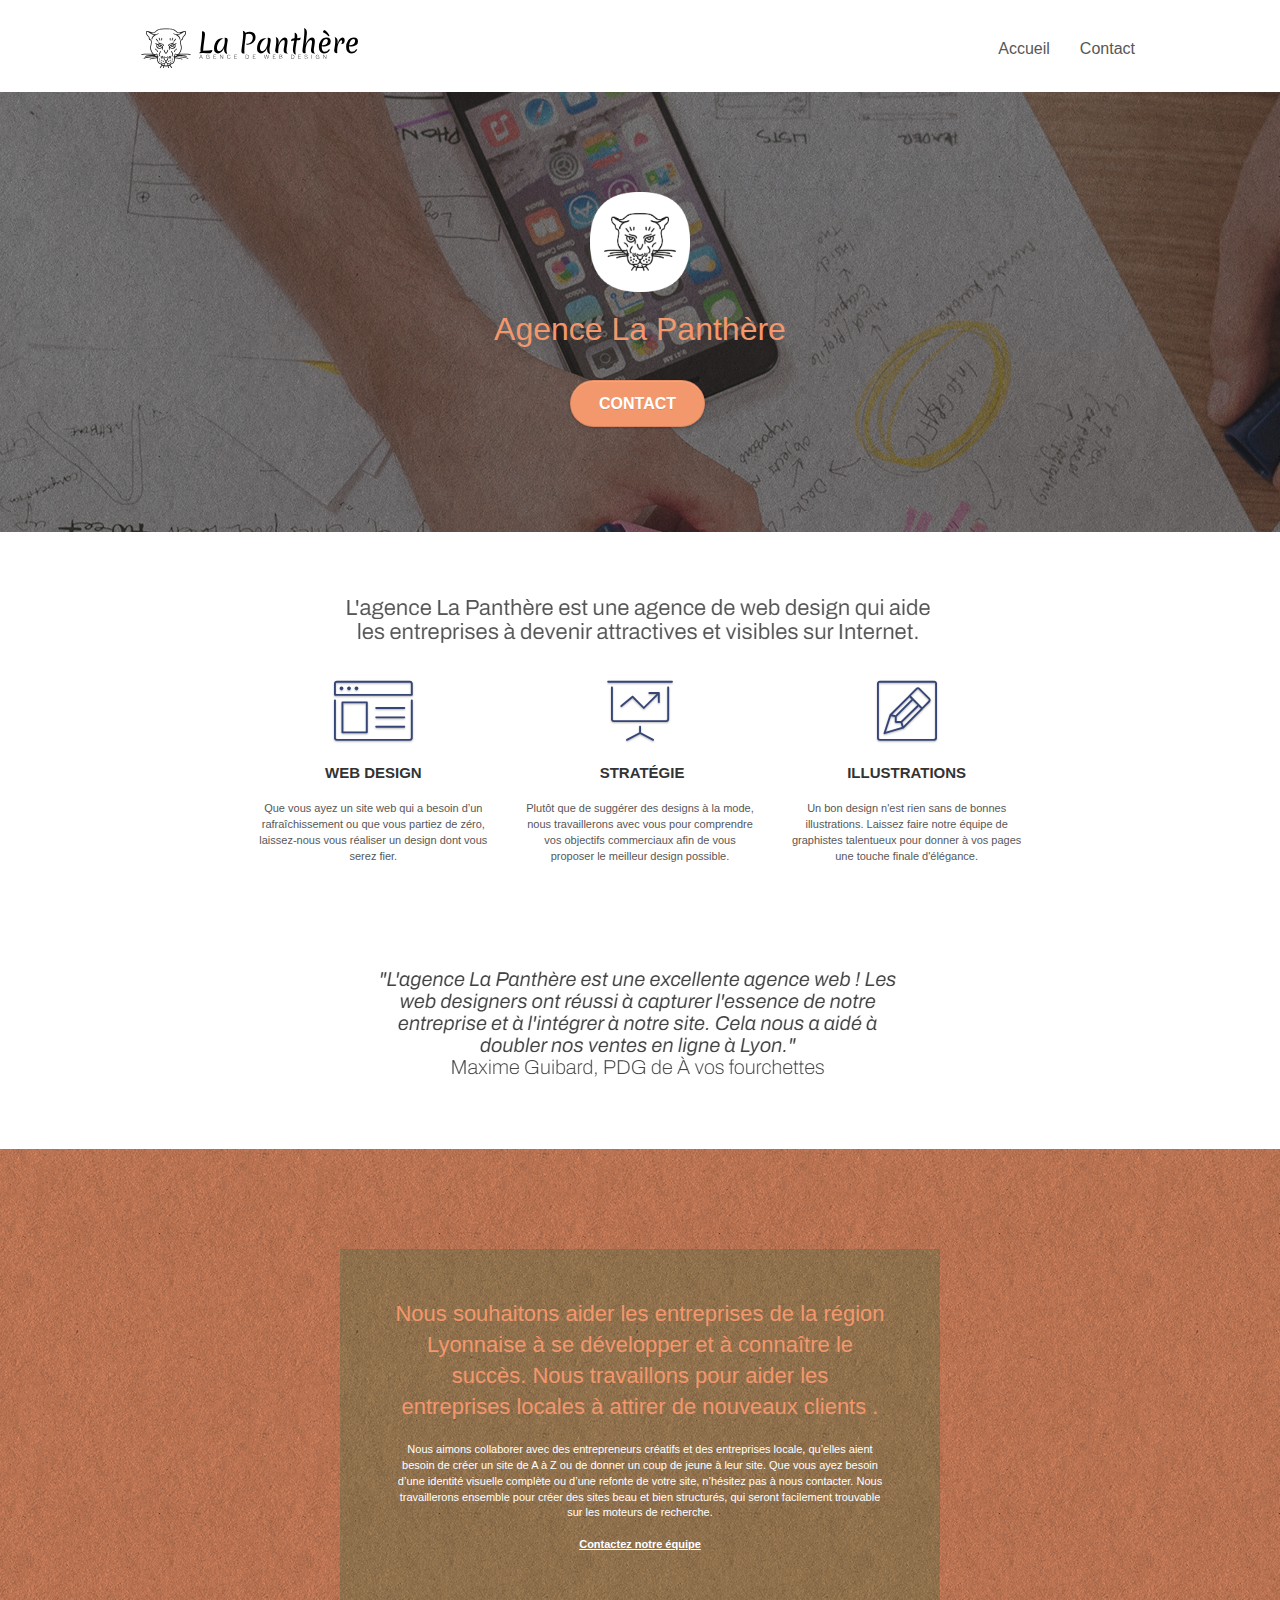
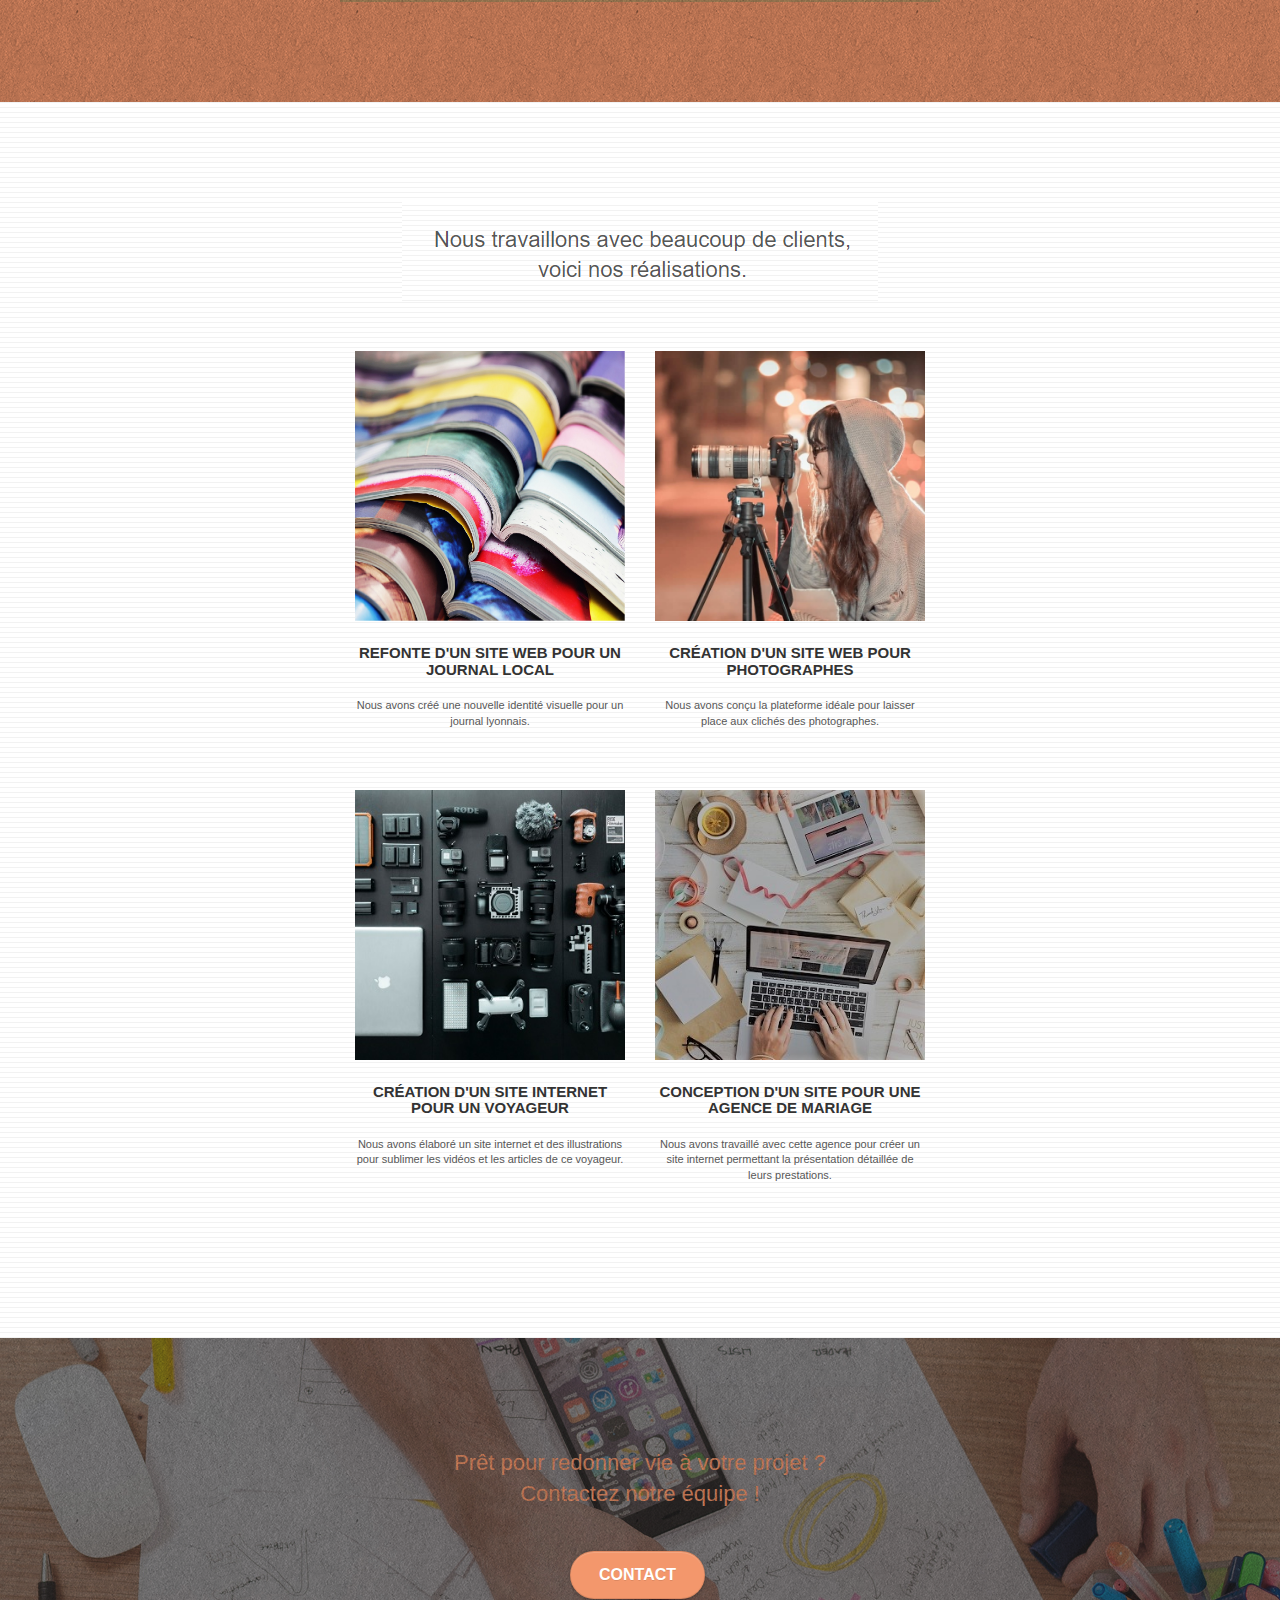
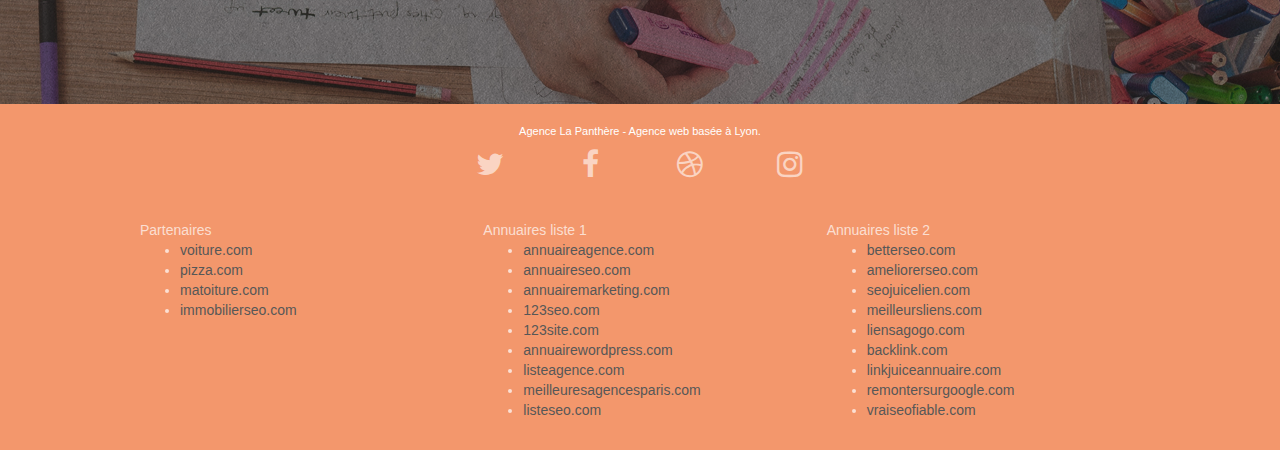
==== index.html @ 3c0a63cf "Correction du texte autour du logo + Remplacment du nav" ====
<!doctype html>
<html lang="Default">
<head>
    <meta charset="utf-8">
    <meta name="keywords" content="seo, google, site web, site internet, agence design paris, agence design, agence design,agence design,agence design,agence design,agence design,agence design,agence design,agence design">
    <meta name="description" content="">
    <meta name="viewport" content="width=device-width, initial-scale=1.0, viewport-fit=cover">
    <link rel="shortcut icon" type="image/png" href="favicon.jpg">
    
	<link rel="stylesheet" type="text/css" href="./css/bootstrap.css">
	<link rel="stylesheet" type="text/css" href="style.css">
	<link rel="stylesheet" type="text/css" href="./css/font-awesome.css">
	<link rel="stylesheet" type="text/css" href="./css/et-line.css">
	
    
	<script src="./js/jquery-2.1.0.js"></script>
	<script src="./js/bootstrap.js"></script>
	<script src="./js/blocs.js"></script>
	<script src="./js/jquery.touchSwipe.js" defer></script>
	<script src="./js/gmaps.js"></script>

    <title>La Panthère</title>

    
<!-- Analytics -->
 
<!-- Analytics END -->
    
</head>
<body>
<!-- Principal conteneur -->
<div class="page-container">
    
<!-- bloc-0 -->
<div class="bloc bgc-white l-bloc " id="bloc-0">
	<div class="container bloc-sm">

		<nav class="navbar row">
			<div class="navbar-header">
				<div class="keywords" style="color:#cccccc;font-size:0px;">Agence web à paris, stratégie web, web design, illustrations, design de site web, site web, web, internet, site internet, site</div>
				<a class="navbar-brand" href="index.html"><img src="img/agence-la-panthere-monochrome.svg" alt="paris web design logo agence web meilleure agence" height="40" /></a>
				<div class="keywords" style="color:#cccccc;font-size:0px;">Agence web à paris, stratégie web, web design, illustrations, design de site web, site web, web, internet, site internet, site</div>
				<button id="nav-toggle" type="button" class="ui-navbar-toggle navbar-toggle" data-toggle="collapse" data-target=".navbar-1">
					<span class="sr-only">Toggle navigation</span><span class="icon-bar"></span><span class="icon-bar"></span><span class="icon-bar"></span>
				</button>
			</div>
			<div class="collapse navbar-collapse navbar-1 special-dropdown-nav">
				<ul class="site-navigation nav navbar-nav">
					<li>
						<a href="index.html">Accueil</a>
					</li>
					<li>
						<a href="page2.html">Contact</a>
					</li>
				</ul>
			</div>
		</nav>
	</div>
</div>
<!-- bloc-0 END -->

<!-- bloc-1-presentation -->
<div class="bloc bgc-dark-slate-blue bg-banniere d-bloc bg-t-edge bloc-bg-texture texture-paper b-parallax" id="bloc-1-hero">
	<div class="container bloc-lg">
		<div class="row tight-width-whitespace">
			<div class="col-sm-12">
				<img src="img/logo.png" class="center-block image-resize-mode" width="100" alt="Agence La Panthère, agence web paris, création logo paris" />
				<h1 class="text-center hero-bloc-text tc-white ">
					Agence La Panthère
				</h1>
				<div class="text-center">
					<a href="page2.html" class="btn btn-lg btn-clean btn-rd cta-hero btn-atomic-tangerine" id="cta-hero">Contact</a>
				</div>
			</div>
		</div>
	</div>
</div>
<!-- bloc-1-presentation END -->

<!-- bloc-2-services -->
<div class="bloc bgc-white l-bloc" id="bloc-2-services">
	<div class="container bloc-md">
		<div class="row">
			<div class="col-sm-12 text-center">
				<img alt="agence web, agence web paris, web design paris, stratégie web" src="img/title.png" />
			</div>
		</div>
		<div class="row voffset-lg med-width-whitespace">
			<div class="col-sm-4">
				<div class="text-center">
					<span class="et-icon-browser sm-shadow icon-dark-slate-blue icons icon-lg"></span>
				</div>
				<h3 class="mg-md text-center">
					Web design
				</h3>
				<p class="text-center ">
					Que vous ayez un site web qui a besoin d&rsquo;un rafraîchissement ou que vous partiez de zéro, laissez-nous vous réaliser un design dont vous serez fier.
				</p>
			</div>
			<div class="col-sm-4">
				<div class="text-center">
					<span class="et-icon-presentation sm-shadow icon-dark-slate-blue icons icon-lg"></span>
				</div>
				<h3 class="mg-md text-center">
					&nbsp;Stratégie
				</h3>
				<p class="text-center ">
					Plutôt que de suggérer des designs à la mode, nous travaillerons avec vous pour comprendre vos objectifs commerciaux afin de vous proposer le meilleur design possible.<br>
				</p>
			</div>
			<div class="col-sm-4">
				<div class="text-center">
					<span class="et-icon-edit sm-shadow icon-dark-slate-blue icons icon-lg"></span>
				</div>
				<h3 class="mg-md text-center">
					Illustrations
				</h3>
				<p class="text-center ">
					Un bon design n'est rien sans de bonnes illustrations. Laissez faire notre équipe de graphistes talentueux pour donner à vos pages une touche finale d'élégance.
				</p>
			</div>
		</div>
		<div class="row voffset-lg voffset">
			<div class="col-xs-12 col-md-8 col-md-offset-2 text-center">
				<img alt="agence web, agence web paris, web design paris, stratégie web" src="img/citation.png" />

			</div>
		</div>
	</div>
</div>
<!-- bloc-2-services END -->

<!-- bloc-3-what-i-do -->
<div class="bloc tc-white bgc-atomic-tangerine bg-presentation d-bloc bloc-bg-texture texture-paper b-parallax" id="bloc-3-what-i-do">
	<div class="container bloc-lg">
		<div class="row tight-width-whitespace black-background">
			<div class="col-sm-12">
				<h2 class="mg-md text-center tc-white">
					Nous souhaitons aider les entreprises de la région Lyonnaise à se développer et à connaître le succès. Nous travaillons pour aider les entreprises locales à attirer de nouveaux clients .<br>
				</h2>
				<p class="text-center white">
					Nous aimons collaborer avec des entrepreneurs créatifs et des entreprises locale, qu’elles aient besoin de créer un site de A à Z ou de donner un coup de jeune à leur site. Que vous ayez besoin d’une identité visuelle complète ou d’une refonte de votre site, n’hésitez pas à nous contacter. Nous travaillerons ensemble pour créer des sites beau et bien structurés, qui seront facilement trouvable sur les moteurs de recherche. <br><br><a class="ltc-white bold-link" href="page2.html">Contactez notre équipe</a><br>
				</p>
			</div>
		</div>
	</div>
</div>
<!-- bloc-3-what-i-do END -->

<!-- bloc-4-portfolio -->
<div class="bloc bgc-white bg-lines-h2-bg bg-repeat l-bloc" id="bloc-4-portfolio">
	<div class="container bloc-lg">
		<div class="row">
			<div class="col-sm-12 text-center">
				<img alt="agence web, agence web paris, web design paris, stratégie web" src="img/title2.png" />
			</div>
		</div>
		<div class="row tight-width-whitespace portfolio-row">
			<div class="col-sm-6">
				<a href="#" data-lightbox="img/1.jpg" data-gallery-id="gallery-1" data-caption="Refonte d'un site web pour un journal local" data-frame="snapshot-lb"><img src="img/1.jpg" alt="paris web design logo agence web meilleure agence et refonte site web journal" class="img-responsive portfolio-thumb" /></a>
				<h3 class="mg-md text-center">
					Refonte d'un site web pour un journal local
				</h3>
				<p class="text-center">
					Nous avons créé une nouvelle identité visuelle pour un journal lyonnais.
				</p>
			</div>
			<div class="col-sm-6">
				<a href="#" data-lightbox="img/2.jpg" data-gallery-id="gallery-1" data-caption="Création d'un site web pour photographes" data-frame="snapshot-lb"><img src="img/2.jpg" class="img-responsive portfolio-thumb" alt="paris web design logo agence web meilleure agence, Création d'un site web pour photographes" /></a>
				<h3 class="mg-md text-center">
					Création d'un site web pour photographes
				</h3>
				<p class="text-center">
					Nous avons conçu la plateforme idéale pour laisser place aux clichés des photographes.
				</p>
			</div>
		</div>
		<div class="row tight-width-whitespace portfolio-row">
			<div class="col-sm-6">
				<a href="#" data-lightbox="img/3.bmp" data-gallery-id="gallery-1" data-caption="Création d'un site internet pour un voyageur" data-frame="snapshot-lb"><img src="img/3.bmp" class="img-responsive portfolio-thumb" alt="paris web design logo agence web meilleure agence, Création d'un site web pour voyageur"/></a>
				<h3 class="mg-md text-center">
					Création d'un site internet pour un voyageur
				</h3>
				<p class="text-center">
					Nous avons élaboré un site internet et des illustrations pour sublimer les vidéos et les articles de ce voyageur.
				</p>
			</div>
			<div class="col-sm-6">
				<a href="#" data-lightbox="img/4.bmp" data-gallery-id="gallery-1" data-caption="Conception d'un site pour une agence de mariage" data-frame="snapshot-lb"><img src="img/4.bmp" class="img-responsive portfolio-thumb" alt="paris web design logo agence web meilleure agence, Création d'un site web pour agence de mariage" /></a>
				<h3 class="mg-md text-center">
					Conception d'un site pour une agence de mariage
				</h3>
				<p class="text-center">
					Nous avons travaillé avec cette agence pour créer un site internet permettant la présentation détaillée de leurs prestations.
				</p>
			</div>
		</div>
	</div>
</div>
<!-- bloc-4-portfolio END -->

<!-- bloc-5-cta -->
<div class="bloc bgc-dark-slate-blue bg-banniere d-bloc bloc-bg-texture texture-paper" id="bloc-5-cta">
	<div class="container bloc-lg">
		<div class="row">
			<h2 class="mg-md text-center tc-white">
				Prêt pour redonner vie à votre projet ?<br>Contactez notre équipe !
			</h2>
			<div class="col-sm-12 text-center">
				<a href="page2.html" class="btn btn-atomic-tangerine btn-clean btn-rd btn-lg cta-hero">Contact</a>
			</div>
		</div>
	</div>
</div>
<!-- bloc-5-cta END -->

<!-- Footer - bloc-8 -->
<div class="bloc bgc-atomic-tangerine d-bloc" id="bloc-8">
	<div class="container bloc-sm">
		<div class="row">
			<div class="col-sm-12">
				<p class="text-center white">
					Agence La Panthère - Agence web basée à Lyon.<br>
				</p>
				<div class="row row-no-gutters social">
					<div class="col-sm-3">
						<div class="text-center">
							<a class="social" href="index.html"><span class="fa fa-twitter icon-md"></span></a>
						</div>
					</div>
					<div class="col-sm-3">
						<div class="text-center">
							<a class="social" href="index.html"><span class="fa fa-facebook icon-md"></span></a>
						</div>
					</div>
					<div class="col-sm-3">
						<div class="text-center">
							<a class="social" href="index.html"><span class="fa fa-dribbble icon-md"></span></a>
						</div>
					</div>
					<div class="col-sm-3">
						<div class="text-center">
							<a class="social" href="index.html"><span class="fa fa-instagram icon-md"></span></a>
						</div>
					</div>
					<div class="keywords" style="color:#F3976C;">Agence web à paris, stratégie web, web design, illustrations, design de site web, site web, web, internet, site internet, site</div>
				</div>
				<div class="row">
					<div class="col-sm-4">
						Partenaires
							<ul>
								<li><a href="voiture.com">voiture.com</a></li>
								<li><a href="pizza.com">pizza.com</a></li>
								<li><a href="matoiture.com">matoiture.com</a></li>
								<li><a href="immobilierseo.com">immobilierseo.com</a></li>
							</ul>		
					</div>
					<div class="col-sm-4">
						Annuaires liste 1
						<ul>
							<li><a href="annuaireagence.com">annuaireagence.com</a></li>
							<li><a href="annuaireseo.com">annuaireseo.com</a></li>
							<li><a href="annuairemarketing.com">annuairemarketing.com</a></li>
							<li><a href="123seoture.com">123seo.com</a></li>
							<li><a href="123site.com">123site.com</a></li>
							<li><a href="annuairewordpress.com">annuairewordpress.com</a></li>
							<li><a href="listeagence.com">listeagence.com</a></li>
							<li><a href="meilleuresagencesparis.com">meilleuresagencesparis.com</a></li>
							<li><a href="listeseo.com">listeseo.com</a></li>
						</ul>
					</div>
					<div class="col-sm-4">
						Annuaires liste 2
						<ul>
							<li><a href="betterseo.com">betterseo.com</a></li>
							<li><a href="ameliorerseo.com">ameliorerseo.com</a></li>
							<li><a href="seojuicelien.com">seojuicelien.com</a></li>
							<li><a href="meilleursliens.com">meilleursliens.com</a></li>
							<li><a href="liensagogo.com">liensagogo.com</a></li>
							<li><a href="backlink.com">backlink.com</a></li>
							<li><a href="linkjuiceannuaire.com">linkjuiceannuaire.com</a></li>
							<li><a href="remontersurgoogle.com">remontersurgoogle.com</a></li>
							<li><a href="vraiseofiable.com">vraiseofiable.com</a></li>
						</ul>
					</div>
				</div>
			</div>
		</div>
	</div>
</div>
<!-- Footer - bloc-8 END -->

</div>
<!-- Principal conteneur END -->
    

</body>
</html>
---- style.css ----
body {
    margin: 0;
    padding: 0;
    background: #FFF;
    overflow-x: hidden;
    -webkit-font-smoothing: antialiased;
    -moz-osx-font-smoothing: grayscale;
}

a,
button {
    transition: all .3s ease-in-out;
    outline: none!important;
}

a:hover {
    text-decoration: none;
    cursor: pointer;
}

#page-loading-blocs-notifaction {
    position: fixed;
    top: 0;
    bottom: 0;
    width: 100%;
    z-index: 100000;
    background: #FFFFFF url("img/pageload-spinner.gif") no-repeat center center;
}

.bloc {
    width: 100%;
    clear: both;
    background: 50% 50% no-repeat;
    padding: 0 50px;
    -webkit-background-size: cover;
    -moz-background-size: cover;
    -o-background-size: cover;
    background-size: cover;
    position: relative;
}

.bloc .container {
    padding-left: 0;
    padding-right: 0;
}

.bloc-lg {
    padding: 100px 50px;
}

.bloc-md {
    padding: 50px;
}

.bloc-sm {
    padding: 20px 50px;
}

.bg-center,
.bg-l-edge,
.bg-r-edge,
.bg-t-edge,
.bg-b-edge,
.bg-tl-edge,
.bg-bl-edge,
.bg-tr-edge,
.bg-br-edge,
.bg-repeat {
    -webkit-background-size: auto!important;
    -moz-background-size: auto!important;
    -o-background-size: auto!important;
    background-size: auto!important;
}

.bg-repeat {
    background: repeat;
}

.bg-t-edge {
    background: top no-repeat;
}

.bloc-bg-texture::before {
    content: "";
    background-size: 2px 2px;
    position: absolute;
    top: 0;
    bottom: 0;
    left: 0;
    right: 0;
}

.texture-paper::before {
    background: url("img/texture-paper.png");
    background-size: 280px 280px;
}

.b-parallax {
    background-attachment: fixed;
}

.d-bloc {
    color: rgba(255, 255, 255, .7);
}

.d-bloc button:hover {
    color: rgba(255, 255, 255, .9);
}

.d-bloc .icon-round,
.d-bloc .icon-square,
.d-bloc .icon-rounded,
.d-bloc .icon-semi-rounded-a,
.d-bloc .icon-semi-rounded-b {
    border-color: rgba(255, 255, 255, .9);
}

.d-bloc .divider-h span {
    border-color: rgba(255, 255, 255, .2);
}

.d-bloc .a-btn,
.d-bloc .navbar a,
.d-bloc .navbar-brand,
.d-bloc a .icon-sm,
.d-bloc a .icon-md,
.d-bloc a .icon-lg,
.d-bloc a .icon-xl,
.d-bloc h1 a,
.d-bloc h2 a,
.d-bloc h3 a,
.d-bloc h4 a,
.d-bloc h5 a,
.d-bloc h6 a,
.d-bloc p a {
    color: rgba(255, 255, 255, .6);
}

.d-bloc .a-btn:hover,
.d-bloc .navbar a:hover,
.d-bloc .navbar-brand:hover,
.d-bloc a:hover .icon-sm,
.d-bloc a:hover .icon-md,
.d-bloc a:hover .icon-lg,
.d-bloc a:hover .icon-xl,
.d-bloc h1 a:hover,
.d-bloc h2 a:hover,
.d-bloc h3 a:hover,
.d-bloc h4 a:hover,
.d-bloc h5 a:hover,
.d-bloc h6 a:hover,
.d-bloc p a:hover {
    color: rgba(255, 255, 255, 1);
}

.d-bloc .navbar-toggle .icon-bar {
    background: rgba(255, 255, 255, 1);
}

.d-bloc .btn-wire,
.d-bloc .btn-wire:hover {
    color: rgba(255, 255, 255, 1);
    border-color: rgba(255, 255, 255, 1);
}

.d-bloc .panel {
    color: rgba(0, 0, 0, .5);
}

.d-bloc .panel button:hover {
    color: rgba(0, 0, 0, .7);
}

.d-bloc .panel icon {
    border-color: rgba(0, 0, 0, .7);
}

.d-bloc .panel .divider-h span {
    border-color: rgba(0, 0, 0, .1);
}

.d-bloc .panel .a-btn {
    color: rgba(0, 0, 0, .6);
}

.d-bloc .panel .a-btn:hover {
    color: rgba(0, 0, 0, 1);
}

.d-bloc .panel .btn-wire,
.d-bloc .panel .btn-wire:hover {
    color: rgba(0, 0, 0, .7);
    border-color: rgba(0, 0, 0, .3);
}

.d-bloc .panel,
.l-bloc {
    color: rgba(0, 0, 0, .5);
}

.d-bloc .panel button:hover,
.l-bloc button:hover {
    color: rgba(0, 0, 0, .7);
}

.l-bloc .icon-round,
.l-bloc .icon-square,
.l-bloc .icon-rounded,
.l-bloc .icon-semi-rounded-a,
.l-bloc .icon-semi-rounded-b {
    border-color: rgba(0, 0, 0, .7);
}

.d-bloc .panel .divider-h span,
.l-bloc .divider-h span {
    border-color: rgba(0, 0, 0, .1);
}

.d-bloc .panel .a-btn,
.l-bloc .a-btn,
.l-bloc .navbar a,
.l-bloc .navbar-brand,
.l-bloc a .icon-sm,
.l-bloc a .icon-md,
.l-bloc a .icon-lg,
.l-bloc a .icon-xl,
.l-bloc h1 a,
.l-bloc h2 a,
.l-bloc h3 a,
.l-bloc h4 a,
.l-bloc h5 a,
.l-bloc h6 a,
.l-bloc p a {
    color: rgba(0, 0, 0, .6);
}

.d-bloc .panel .a-btn:hover,
.l-bloc .a-btn:hover,
.l-bloc .navbar a:hover,
.l-bloc .navbar-brand:hover,
.l-bloc a:hover .icon-sm,
.l-bloc a:hover .icon-md,
.l-bloc a:hover .icon-lg,
.l-bloc a:hover .icon-xl,
.l-bloc h1 a:hover,
.l-bloc h2 a:hover,
.l-bloc h3 a:hover,
.l-bloc h4 a:hover,
.l-bloc h5 a:hover,
.l-bloc h6 a:hover,
.l-bloc p a:hover {
    color: rgba(0, 0, 0, 1);
}

.l-bloc .navbar-toggle .icon-bar {
    color: rgba(0, 0, 0, .6);
}

.d-bloc .panel .btn-wire,
.d-bloc .panel .btn-wire:hover,
.l-bloc .btn-wire,
.l-bloc .btn-wire:hover {
    color: rgba(0, 0, 0, .7);
    border-color: rgba(0, 0, 0, .3);
}

.voffset {
    margin-top: 30px;
}

.voffset-lg {
    margin-top: 80px;
}

.row-no-gutters {
    margin-right: 0;
    margin-left: 0;
}

.row.row-no-gutters > [class^="col-"],
.row.row-no-gutters > [class*=" col-"] {
    padding-right: 0;
    padding-left: 0;
}

#bloc-1-hero h1 {
    font-size: 32px;
}

.navbar {
    margin-bottom: 0;
    z-index: 1;
}

.navbar-brand {
    height: auto;
    padding: 3px 15px;
    font-size: 25px;
    font-weight: normal;
    font-weight: 600;
    line-height: 44px;
}

.navbar-brand img {
    max-height: 200px;
    margin: 0 5px 0 0;
    display: inline;
}

.navbar-brand img[src$=svg] {
    min-width: 100px;
}

.nav-center .navbar-brand img {
    margin: 0;
}

.navbar .nav {
    padding-top: 2px;
    margin-right: -16px;
    float: right;
    z-index: 1;
}

.nav > li {
    float: left;
    margin-top: 4px;
    font-size: 16px;
}

.navbar-nav .open .dropdown-menu > li > a {
    text-align: inherit;
}

.nav > li a:hover,
.nav > li a:focus {
    background: transparent;
}

.navbar-toggle {
    margin: 10px 10px 0 0;
    border: 0px;
}

.navbar-toggle:hover {
    background: transparent!important;
}

.navbar-toggle .icon-bar {
    background-color: rgba(0, 0, 0, .5);
    width: 26px;
}

.nav-invert .navbar .nav {
    float: left;
}

.nav-invert .navbar-header,
.nav-invert .navbar-brand {
    float: right;
    position: relative;
    z-index: 2;
}

@media (min-width: 768px) {
    .site-navigation {
        position: absolute;
        top: 50%;
        right: 20px;
        transform: translate(0, -50%);
        -webkit-transform: translateY(-50%);
    }
    .nav > li .dropdown-menu a,
    .nav > li .dropdown-menu a:hover {
        color: #484848;
    }
    .nav-invert .site-navigation {
        left: 0;
        right: 0;
    }
    .nav-center {
        text-align: center;
    }
    .nav-center .navbar-header {
        width: 100%;
    }
    .nav-center .navbar-header,
    .nav-center .navbar-brand,
    .nav-center .nav > li {
        float: none;
        display: inline-block;
    }
    .nav-center .site-navigation {
        position: relative;
        width: 100%;
        right: 0;
        margin-right: 0px;
        margin-top: 20px;
    }
    .nav-center.mini-nav .navbar-toggle {
        float: none;
        margin: 10px auto 0;
    }
}

.nav > li > .dropdown a {
    background: none!important;
    display: block;
    padding: 14px 15px;
}

nav .caret {
    margin: 0 5px;
}

.dropdown-menu .dropdown-menu {
    top: -8px;
    left: 100%;
}

.dropdown-menu .dropmenu-flow-right {
    top: 100%;
    left: 0;
    margin-left: -1px;
    border-top-left-radius: 0;
    border-top-right-radius: 0;
}

.dropdown-menu .dropdown span {
    border: 4px solid black;
    border-top-color: transparent;
    border-right-color: transparent;
    border-bottom-color: transparent;
    margin: 6px -5px 0 0!important;
    float: right;
}

.mg-md {
    margin-top: 10px;
    margin-bottom: 20px;
}

.mg-lg {
    margin-top: 10px;
    margin-bottom: 40px;
}

.btn {
    margin: 0 5px 5px 0;
}

.btn.pull-right {
    margin: 0 0 5px 5px;
}

.btn-d,
.btn-d:hover,
.btn-d:focus {
    color: #FFF;
    background: rgba(0, 0, 0, .3);
}

button {
    outline: none!important;
}

.btn-rd {
    border-radius: 40px;
}

.btn-clean {
    border: 1px solid rgba(0, 0, 0, .08);
    border-bottom-color: rgba(0, 0, 0, .1);
    text-shadow: 0 1px 0 rgba(0, 0, 1, .1);
    box-shadow: 0 1px 3px rgba(0, 0, 1, .25), inset 0 1px 0 0 rgba(255, 255, 255, .15);
}

.icon-md {
    font-size: 30px!important;
}

.icon-lg {
    font-size: 60px!important;
}

.sm-shadow {
    text-shadow: 0 1px 2px rgba(0, 0, 0, .3);
}

.panel-sq,
.panel-sq .panel-heading,
.panel-sq .panel-footer {
    border-radius: 0;
}

.panel-rd {
    border-radius: 30px;
}

.panel-rd .panel-heading {
    border-radius: 29px 29px 0 0;
}

.panel-rd .panel-footer {
    border-radius: 0 0 29px 29px;
}

.form-control {
    border-color: rgba(0, 0, 0, .1);
    box-shadow: none;
}

.scrollToTop {
    width: 40px;
    height: 40px;
    position: fixed;
    bottom: 20px;
    right: 20px;
    opacity: 0;
    z-index: 500;
    transition: all .3s ease-in-out;
}

.scrollToTop span {
    margin-top: 6px;
}

.showScrollTop {
    font-size: 14px;
    opacity: 1;
}

a[data-lightbox] {
    position: relative;
    display: block;
    text-align: center;
}

a[data-lightbox]:hover::before {
    content: "+";
    font-family: "HelveticaNeue-Light", "Helvetica Neue Light", "Helvetica Neue", Helvetica, Arial;
    font-size: 32px;
    width: 50px;
    height: 50px;
    margin-left: -25px;
    border-radius: 50%;
    background: rgba(0, 0, 0, .6);
    color: #FFF;
    font-weight: 100;
    z-index: 1;
    position: absolute;
    top: 50%;
    transform: translateY(-50%);
    -webkit-transform: translateY(-50%);
}

a[data-lightbox]:hover img {
    opacity: 0.6;
    -webkit-animation-fill-mode: none;
    animation-fill-mode: none;
}

#lightbox-modal {
    display: flex;
    align-items: center;
}

#lightbox-modal .modal-dialog {
    width: 90%;
    max-width: 900px;
    margin: 0 auto 0;
}

#lightbox-modal .modal-dialog img {
    max-height: 90vh;
    margin: 0 auto;
}

.lightbox-caption {
    padding: 20px;
    color: #FFF;
    background: rgba(0, 0, 0, .5);
    position: absolute;
    left: 15px;
    right: 15px;
    bottom: 5px;
}

.close-lightbox {
    color: #FFF;
    font-size: 30px;
    position: absolute;
    top: 20px;
    right: 20px;
    z-index: 20;
    background: rgba(0, 0, 0, .5);
    border: none;
    line-height: 30px;
    padding: 0 9px 5px;
    opacity: 0.3;
}

.close-lightbox:hover,
.next-lightbox:hover,
.prev-lightbox:hover {
    opacity: 1.0;
    color: #FFF;
}

.next-lightbox,
.prev-lightbox {
    font-size: 20px;
    color: rgba(255, 255, 255, .9);
    background: rgba(0, 0, 0, .5);
    transition: all .2s ease-in-out;
    position: absolute;
    top: 45%;
    z-index: 1;
    opacity: 0.4;
}

.next-lightbox {
    padding: 6px 8px 1px 13px;
    right: 25px;
}

.prev-lightbox {
    padding: 6px 13px 1px 10px;
    left: 25px;
}

.snapshot-lb .modal-body {
    padding-bottom: 45px;
}

.snapshot-lb .lightbox-caption {
    padding: 0;
    color: rgba(0, 0, 0, .5);
    background: none;
}

h1,
h2,
h3,
h4,
h5,
h6,
p,
label,
.btn,
a {
    font-family: "helvetica";
    font-weight: 400;
    color: #575757!important;
}

.container {
    max-width: 1000px;
}

.hero-bloc-text {
    font-size: 38px;
}

.hero-bloc-text-sub {
    font-size: 36px;
}

.statement-bloc-text {
    line-height: 26px;
    font-style: italic;
    font-size: 20px;
    text-align: center;
    font-weight: lighter;
    max-width: 520px;
    margin: auto auto auto auto;
}

p {
    font-size: 11px;
}

.tight-width-whitespace {
    max-width: 600px;
    margin: auto auto auto auto;
}

.h1 {
    font-size: 20px;
    font-family: "Open Sans";
}

.cta-hero {
    margin-top: 22px;
    color: #FFFFFF!important;
    text-transform: uppercase;
    padding: 12px 28px 12px 28px;
    font-size: 16px;
    font-weight: 700;
}

.social {
    max-width: 400px;
    margin: auto auto auto auto;
}

h2 {
    font-size: 22px;
    line-height: 1.4em;
}

h3 {
    font-size: 15px;
    text-transform: uppercase;
    font-weight: 700;
    color: #333333!important;
}

.med-width-whitespace {
    max-width: 800px;
    margin: auto auto auto auto;
    box-shadow: 0px 0px 0px #000000;
}

h1 {
    color: #333333!important;
}

h4 {
    color: #333333!important;
}

.icons {
    margin-bottom: 14px;
    margin-top: 24px;
}

.white {
    color: #FFFFFF!important;
}

.portfolio-thumb {
    margin-bottom: 24px;
}

.portfolio-row {
    margin-bottom: 44px;
    margin-top: 50px;
}

.avatar {
    box-shadow: 0px 4px 9px rgba(0, 0, 0, 0.3);
}

.black-background {
    background-color: rgba(165, 147, 99, 0.7);
    padding: 40px 40px 40px 40px;
}

.bold-link {
    font-weight: 900;
    text-decoration: underline!important;
}

.bgc-white {
    background-color: #FFFFFF;
}

.bgc-dark-slate-blue {
    background-color: #364577;
}

.bgc-atomic-tangerine {
    background-color: #F3976C;
}

.tc-white {
    color: #F3976C!important;
}

.btn-atomic-tangerine {
    background: #F3976C;
    color: #FFFFFF!important;
}

.btn-atomic-tangerine:hover {
    background: #c27956!important;
    color: #FFFFFF!important;
}

.ltc-white {
    color: #FFFFFF!important;
}

.ltc-white:hover {
    color: #cccccc!important;
}

.ltc-atomic-tangerine {
    color: #F3976C!important;
}

.ltc-atomic-tangerine:hover {
    color: #c27956!important;
}

.icon-dark-slate-blue {
    color: #364577!important;
    border-color: #364577!important;
}

.bg-dots-bg {
    background-image: url("img/dots-bg.png");
}

.bg-lines-h2-bg {
    background-image: url("img/lines-h2-bg.png");
}

.bg-banniere {
    background-image: url("img/agence-la-panthere.jpg");
}

.bg-presentation {
    background-image: url("img/image-de-presentation.bmp");
}

@media (max-width: 1024px) {
    .bloc {
        padding-left: 20px;
        padding-right: 20px;
    }
    .bloc.full-width-bloc,
    .bloc-tile-2.full-width-bloc .container,
    .bloc-tile-3.full-width-bloc .container,
    .bloc-tile-4.full-width-bloc .container {
        padding-left: 0;
        padding-right: 0;
    }
}

@media (max-width: 992px) and (min-width: 768px) {
    .navbar .nav {
        max-width: 80%
    }
    .nav-center.navbar .nav {
        max-width: 100%
    }
}

@media only screen and (min-device-width: 768px) and (max-device-width: 1024px) and (orientation: landscape) {
    .b-parallax {
        background-attachment: scroll;
    }
}

@media only screen and (min-device-width: 1024px) and (max-device-width: 1366px) and (-webkit-min-device-pixel-ratio: 1.5) {
    .b-parallax {
        background-attachment: scroll;
    }
}

@media (max-width: 991px) {
    .container {
        width: 100%;
    }
    .b-parallax {
        background-attachment: scroll;
    }
    .page-container,
    #hero-bloc {
        overflow-x: hidden;
        position: relative;
    }
    .bloc {
        padding-left: constant(safe-area-inset-left);
        padding-right: constant(safe-area-inset-right);
    }
    .bloc-group,
    .bloc-group .bloc {
        display: block;
        width: 100%;
    }
    .bloc-fill-screen .fill-bloc-top-edge,
    .bloc-fill-screen .fill-bloc-bottom-edge {
        padding: 0 20px;
        padding-left: constant(safe-area-inset-left);
        padding-right: constant(safe-area-inset-right);
    }
}

@media (max-width: 767px) {
    .page-container {
        overflow-x: hidden;
        position: relative;
    }
    h1,
    h2,
    h3,
    h4,
    h5,
    h6,
    p,
    #disqus_thread {
        padding-left: 10px!important;
        padding-right: 10px!important;
    }
    .b-parallax {
        background-attachment: scroll;
    }
    .navbar .nav {
        padding-top: 0;
        border-top: 1px solid rgba(0, 0, 0, .2);
        float: none!important;
    }
    .navbar.row {
        margin-left: 0;
        margin-right: 0;
    }
    .site-navigation {
        position: inherit;
        transform: none;
        -webkit-transform: none;
        -ms-transform: none;
    }
    .nav > li {
        margin-top: 0;
        border-bottom: 1px solid rgba(0, 0, 0, .1);
        background: rgba(0, 0, 0, .05);
        text-align: left;
        padding-left: 15px;
        width: 100%;
    }
    .nav > li:hover {
        background: rgba(0, 0, 0, .08);
    }
    .dropdown .dropdown a .caret {
        float: none;
        margin: 5px 0 0 10px!important;
        border: 4px solid black;
        border-bottom-color: transparent;
        border-right-color: transparent;
        border-left-color: transparent;
    }
    #hero-bloc .navbar .nav {
        background: rgba(0, 0, 0, .8);
    }
    #hero-bloc .navbar .nav a {
        color: rgba(255, 255, 255, .6);
    }
    .hero {
        padding: 50px 0;
    }
    .hero-nav {
        left: -1px;
        right: -1px;
    }
    .navbar-collapse {
        padding: 0;
        overflow-x: hidden;
        -webkit-box-shadow: none;
        box-shadow: none;
    }
    .navbar-brand img {
        max-height: 40px;
        width: auto;
    }
    .nav-invert .navbar-header {
        float: none;
        width: 100%;
    }
    .nav-invert .navbar-toggle {
        float: left;
        margin-left: 10px;
    }
    .bloc {
        padding-left: 0;
        padding-right: 0;
    }
    .bloc-xxl,
    .bloc-xl,
    .bloc-lg {
        padding: 40px 0;
    }
    .bloc-sm,
    .bloc-md {
        padding-left: 0;
        padding-right: 0;
    }
    .bloc-tile-2 .container,
    .bloc-tile-3 .container,
    .bloc-tile-4 .container,
    .bloc-fill-screen .fill-bloc-top-edge,
    .bloc-fill-screen .fill-bloc-bottom-edge {
        padding-left: 0;
        padding-right: 0;
    }
    .a-block {
        padding: 0 10px;
    }
    .btn-dwn {
        display: none;
    }
    .voffset {
        margin-top: 5px;
    }
    .voffset-md {
        margin-top: 20px;
    }
    .voffset-lg {
        margin-top: 30px;
    }
    form {
        padding: 5px;
    }
    .close-lightbox {
        display: inline-block;
    }
    .blocsapp-device-iphone5 {
        background-size: 216px 425px;
        padding-top: 60px;
        width: 216px;
        height: 425px;
    }
    .blocsapp-device-iphone5 img {
        width: 180px;
        height: 320px;
    }
}

@media (max-width: 400px) {
    .bloc {
        padding-left: 0;
        padding-right: 0;
    }
}

@media (max-width: 767px) {
    .bloc-mob-center-text {
        text-align: center;
    }
}
---- css/et-line.css ----
@font-face {
    font-family: et-line;
    src: url(../fonts/et-line.eot);
    src: url(../fonts/et-line.eot?#iefix) format('embedded-opentype'), url(../fonts/et-line.woff) format('woff'), url(../fonts/et-line.ttf) format('truetype'), url(../fonts/et-line.svg#et-line) format('svg');
    font-weight: 400;
    font-style: normal
}

.et-icon-adjustments,
.et-icon-alarmclock,
.et-icon-anchor,
.et-icon-aperture,
.et-icon-attachment,
.et-icon-bargraph,
.et-icon-basket,
.et-icon-beaker,
.et-icon-bike,
.et-icon-book-open,
.et-icon-briefcase,
.et-icon-browser,
.et-icon-calendar,
.et-icon-camera,
.et-icon-caution,
.et-icon-chat,
.et-icon-circle-compass,
.et-icon-clipboard,
.et-icon-clock,
.et-icon-cloud,
.et-icon-compass,
.et-icon-desktop,
.et-icon-dial,
.et-icon-document,
.et-icon-documents,
.et-icon-download,
.et-icon-dribbble,
.et-icon-edit,
.et-icon-envelope,
.et-icon-expand,
.et-icon-facebook,
.et-icon-flag,
.et-icon-focus,
.et-icon-gears,
.et-icon-genius,
.et-icon-gift,
.et-icon-global,
.et-icon-globe,
.et-icon-googleplus,
.et-icon-grid,
.et-icon-happy,
.et-icon-hazardous,
.et-icon-heart,
.et-icon-hotairballoon,
.et-icon-hourglass,
.et-icon-key,
.et-icon-laptop,
.et-icon-layers,
.et-icon-lifesaver,
.et-icon-lightbulb,
.et-icon-linegraph,
.et-icon-linkedin,
.et-icon-lock,
.et-icon-magnifying-glass,
.et-icon-map,
.et-icon-map-pin,
.et-icon-megaphone,
.et-icon-mic,
.et-icon-mobile,
.et-icon-newspaper,
.et-icon-notebook,
.et-icon-paintbrush,
.et-icon-paperclip,
.et-icon-pencil,
.et-icon-phone,
.et-icon-picture,
.et-icon-pictures,
.et-icon-piechart,
.et-icon-presentation,
.et-icon-pricetags,
.et-icon-printer,
.et-icon-profile-female,
.et-icon-profile-male,
.et-icon-puzzle,
.et-icon-quote,
.et-icon-recycle,
.et-icon-refresh,
.et-icon-ribbon,
.et-icon-rss,
.et-icon-sad,
.et-icon-scissors,
.et-icon-scope,
.et-icon-search,
.et-icon-shield,
.et-icon-speedometer,
.et-icon-strategy,
.et-icon-streetsign,
.et-icon-tablet,
.et-icon-target,
.et-icon-telescope,
.et-icon-toolbox,
.et-icon-tools,
.et-icon-tools-2,
.et-icon-trophy,
.et-icon-tumblr,
.et-icon-twitter,
.et-icon-upload,
.et-icon-video,
.et-icon-wallet,
.et-icon-wine {
    font-family: et-line;
    speak: none;
    font-style: normal;
    font-weight: 400;
    font-variant: normal;
    text-transform: none;
    line-height: 1;
    -webkit-font-smoothing: antialiased;
    -moz-osx-font-smoothing: grayscale;
    display: inline-block
}

.et-icon-mobile:before {
    content: "\e000"
}

.et-icon-laptop:before {
    content: "\e001"
}

.et-icon-desktop:before {
    content: "\e002"
}

.et-icon-tablet:before {
    content: "\e003"
}

.et-icon-phone:before {
    content: "\e004"
}

.et-icon-document:before {
    content: "\e005"
}

.et-icon-documents:before {
    content: "\e006"
}

.et-icon-search:before {
    content: "\e007"
}

.et-icon-clipboard:before {
    content: "\e008"
}

.et-icon-newspaper:before {
    content: "\e009"
}

.et-icon-notebook:before {
    content: "\e00a"
}

.et-icon-book-open:before {
    content: "\e00b"
}

.et-icon-browser:before {
    content: "\e00c"
}

.et-icon-calendar:before {
    content: "\e00d"
}

.et-icon-presentation:before {
    content: "\e00e"
}

.et-icon-picture:before {
    content: "\e00f"
}

.et-icon-pictures:before {
    content: "\e010"
}

.et-icon-video:before {
    content: "\e011"
}

.et-icon-camera:before {
    content: "\e012"
}

.et-icon-printer:before {
    content: "\e013"
}

.et-icon-toolbox:before {
    content: "\e014"
}

.et-icon-briefcase:before {
    content: "\e015"
}

.et-icon-wallet:before {
    content: "\e016"
}

.et-icon-gift:before {
    content: "\e017"
}

.et-icon-bargraph:before {
    content: "\e018"
}

.et-icon-grid:before {
    content: "\e019"
}

.et-icon-expand:before {
    content: "\e01a"
}

.et-icon-focus:before {
    content: "\e01b"
}

.et-icon-edit:before {
    content: "\e01c"
}

.et-icon-adjustments:before {
    content: "\e01d"
}

.et-icon-ribbon:before {
    content: "\e01e"
}

.et-icon-hourglass:before {
    content: "\e01f"
}

.et-icon-lock:before {
    content: "\e020"
}

.et-icon-megaphone:before {
    content: "\e021"
}

.et-icon-shield:before {
    content: "\e022"
}

.et-icon-trophy:before {
    content: "\e023"
}

.et-icon-flag:before {
    content: "\e024"
}

.et-icon-map:before {
    content: "\e025"
}

.et-icon-puzzle:before {
    content: "\e026"
}

.et-icon-basket:before {
    content: "\e027"
}

.et-icon-envelope:before {
    content: "\e028"
}

.et-icon-streetsign:before {
    content: "\e029"
}

.et-icon-telescope:before {
    content: "\e02a"
}

.et-icon-gears:before {
    content: "\e02b"
}

.et-icon-key:before {
    content: "\e02c"
}

.et-icon-paperclip:before {
    content: "\e02d"
}

.et-icon-attachment:before {
    content: "\e02e"
}

.et-icon-pricetags:before {
    content: "\e02f"
}

.et-icon-lightbulb:before {
    content: "\e030"
}

.et-icon-layers:before {
    content: "\e031"
}

.et-icon-pencil:before {
    content: "\e032"
}

.et-icon-tools:before {
    content: "\e033"
}

.et-icon-tools-2:before {
    content: "\e034"
}

.et-icon-scissors:before {
    content: "\e035"
}

.et-icon-paintbrush:before {
    content: "\e036"
}

.et-icon-magnifying-glass:before {
    content: "\e037"
}

.et-icon-circle-compass:before {
    content: "\e038"
}

.et-icon-linegraph:before {
    content: "\e039"
}

.et-icon-mic:before {
    content: "\e03a"
}

.et-icon-strategy:before {
    content: "\e03b"
}

.et-icon-beaker:before {
    content: "\e03c"
}

.et-icon-caution:before {
    content: "\e03d"
}

.et-icon-recycle:before {
    content: "\e03e"
}

.et-icon-anchor:before {
    content: "\e03f"
}

.et-icon-profile-male:before {
    content: "\e040"
}

.et-icon-profile-female:before {
    content: "\e041"
}

.et-icon-bike:before {
    content: "\e042"
}

.et-icon-wine:before {
    content: "\e043"
}

.et-icon-hotairballoon:before {
    content: "\e044"
}

.et-icon-globe:before {
    content: "\e045"
}

.et-icon-genius:before {
    content: "\e046"
}

.et-icon-map-pin:before {
    content: "\e047"
}

.et-icon-dial:before {
    content: "\e048"
}

.et-icon-chat:before {
    content: "\e049"
}

.et-icon-heart:before {
    content: "\e04a"
}

.et-icon-cloud:before {
    content: "\e04b"
}

.et-icon-upload:before {
    content: "\e04c"
}

.et-icon-download:before {
    content: "\e04d"
}

.et-icon-target:before {
    content: "\e04e"
}

.et-icon-hazardous:before {
    content: "\e04f"
}

.et-icon-piechart:before {
    content: "\e050"
}

.et-icon-speedometer:before {
    content: "\e051"
}

.et-icon-global:before {
    content: "\e052"
}

.et-icon-compass:before {
    content: "\e053"
}

.et-icon-lifesaver:before {
    content: "\e054"
}

.et-icon-clock:before {
    content: "\e055"
}

.et-icon-aperture:before {
    content: "\e056"
}

.et-icon-quote:before {
    content: "\e057"
}

.et-icon-scope:before {
    content: "\e058"
}

.et-icon-alarmclock:before {
    content: "\e059"
}

.et-icon-refresh:before {
    content: "\e05a"
}

.et-icon-happy:before {
    content: "\e05b"
}

.et-icon-sad:before {
    content: "\e05c"
}

.et-icon-facebook:before {
    content: "\e05d"
}

.et-icon-twitter:before {
    content: "\e05e"
}

.et-icon-googleplus:before {
    content: "\e05f"
}

.et-icon-rss:before {
    content: "\e060"
}

.et-icon-tumblr:before {
    content: "\e061"
}

.et-icon-linkedin:before {
    content: "\e062"
}

.et-icon-dribbble:before {
    content: "\e063"
}
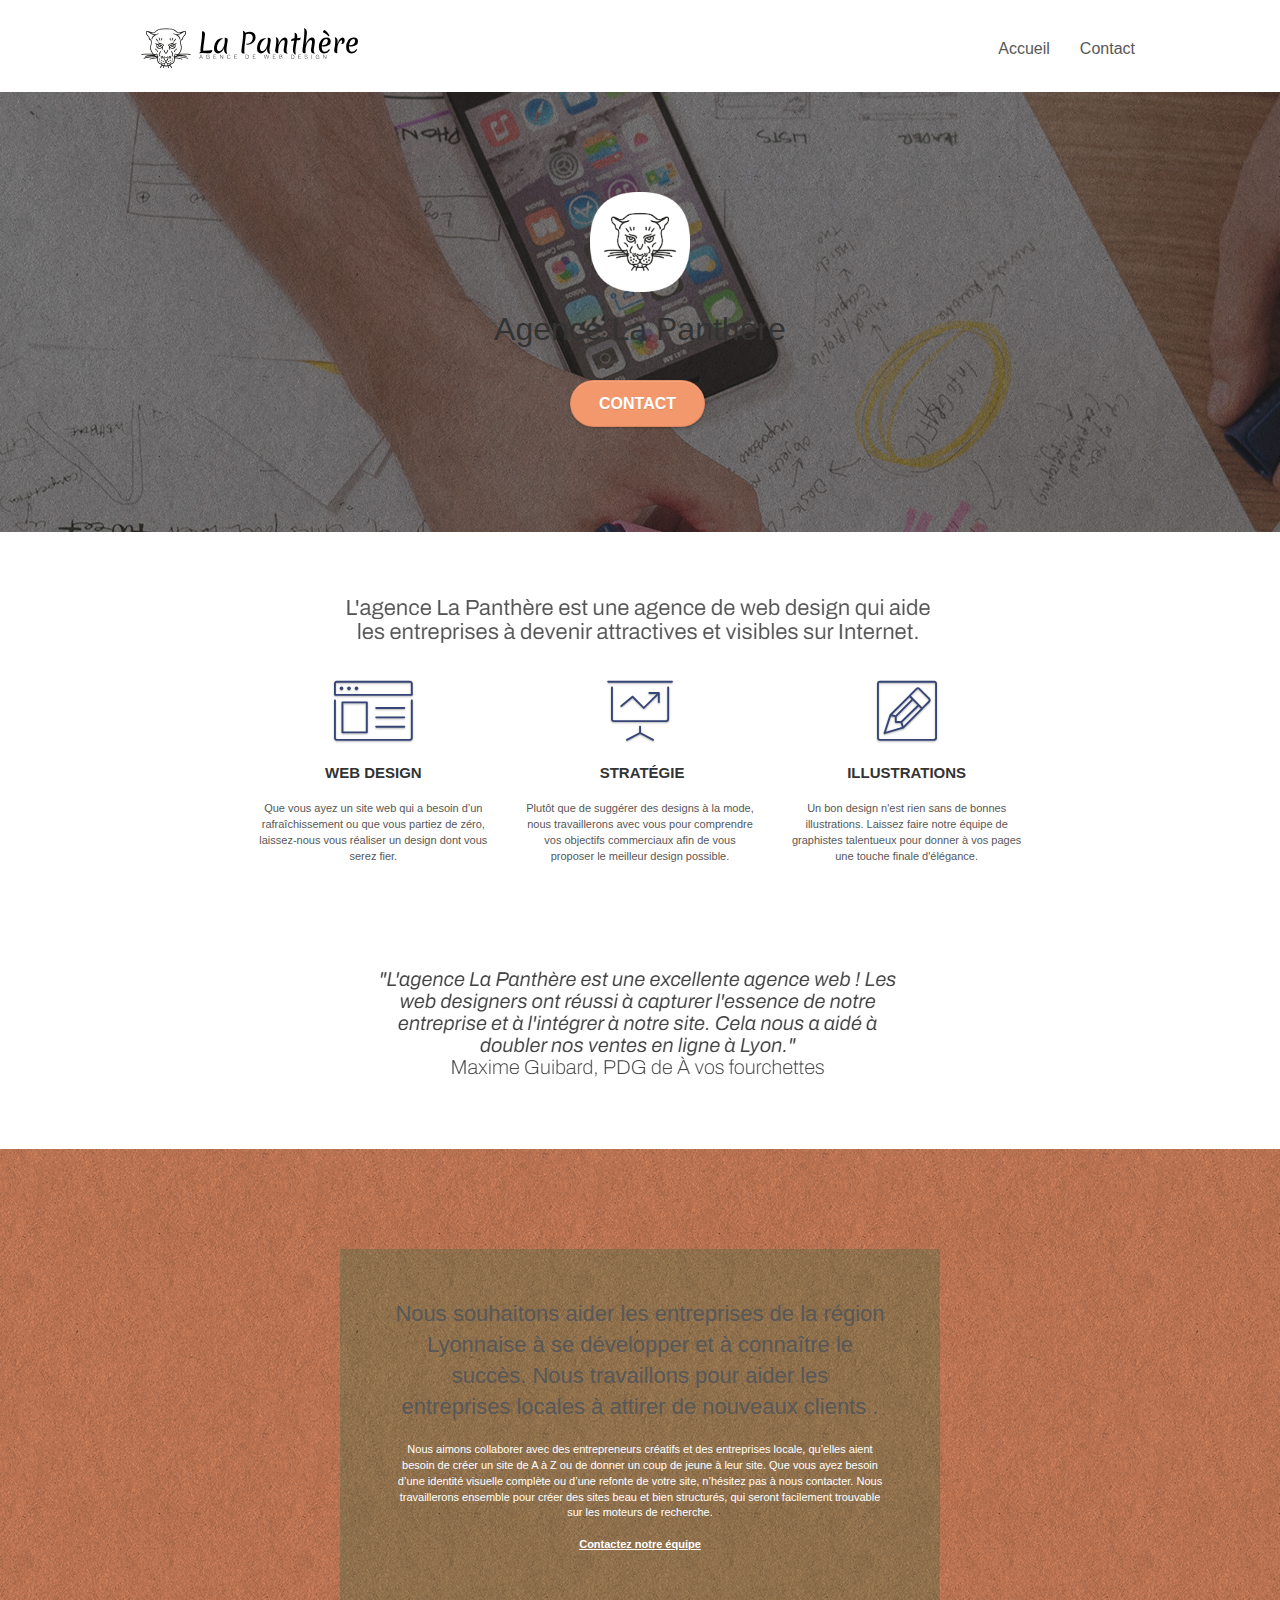
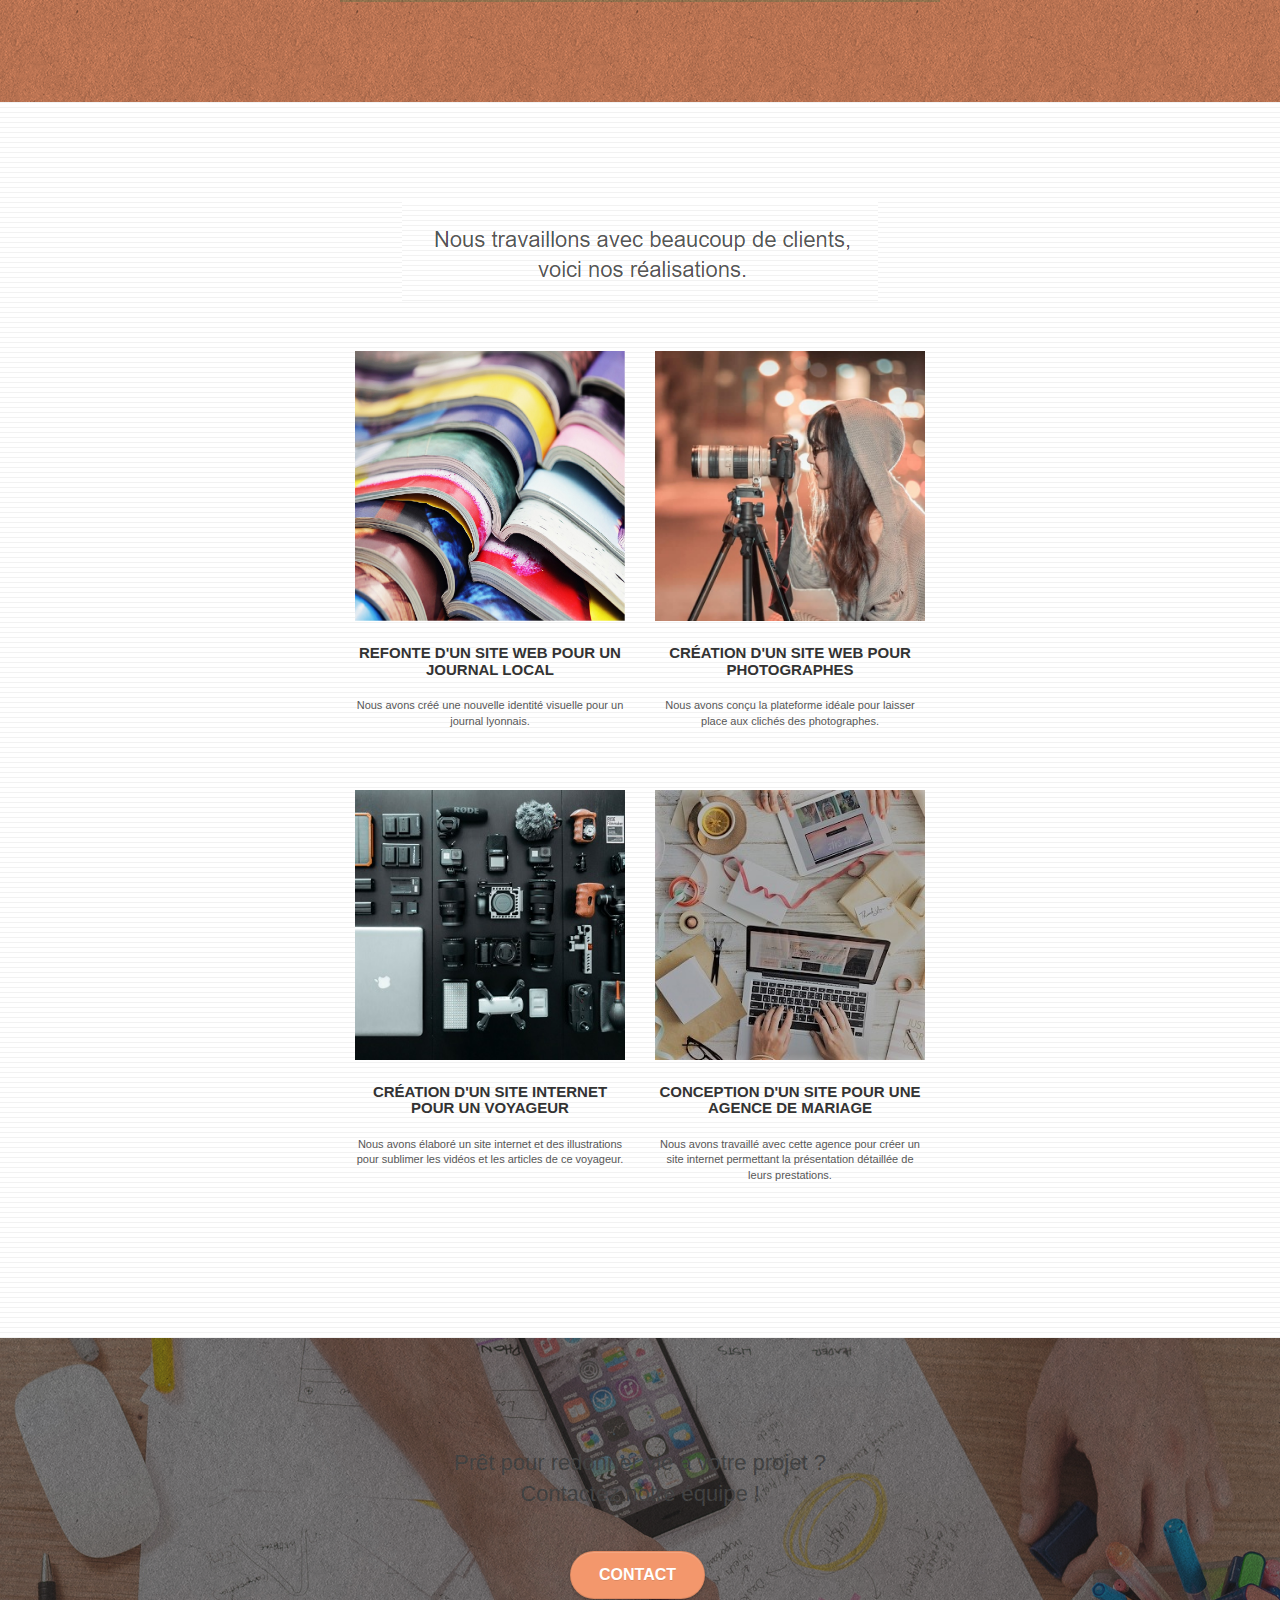
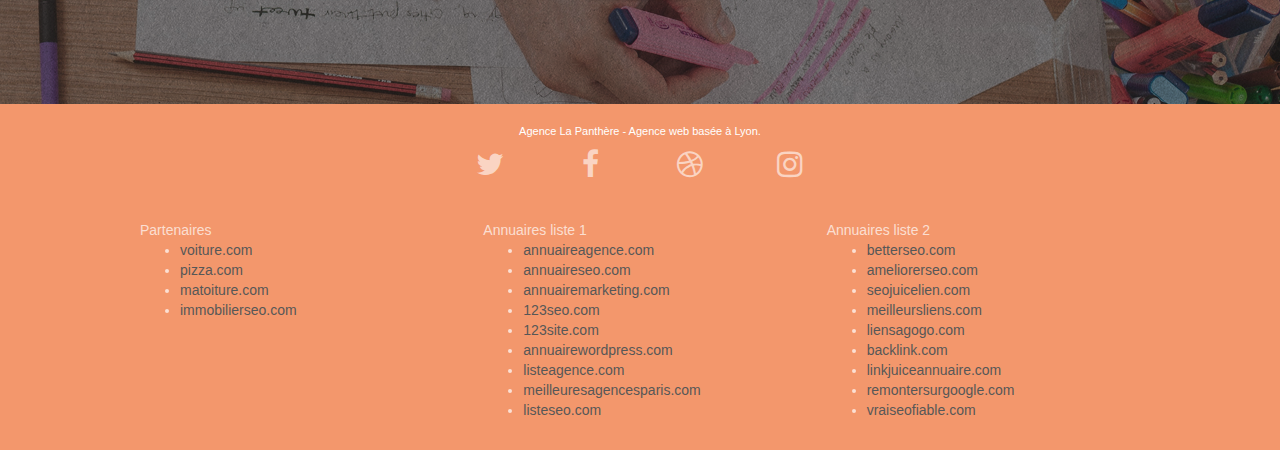
==== commit f8bd6ea8: "Modification du texte caché dans l'image + modification nav" ====
--- a/index.html
+++ b/index.html
@@ -1,298 +1,338 @@
 <!doctype html>
 <html lang="Default">
+
 <head>
-    <meta charset="utf-8">
-    <meta name="keywords" content="seo, google, site web, site internet, agence design paris, agence design, agence design,agence design,agence design,agence design,agence design,agence design,agence design,agence design">
-    <meta name="description" content="">
-    <meta name="viewport" content="width=device-width, initial-scale=1.0, viewport-fit=cover">
-    <link rel="shortcut icon" type="image/png" href="favicon.jpg">
-    
+	<meta charset="utf-8">
+	<meta name="keywords"
+		content="seo, google, site web, site internet, agence design paris, agence design, agence design,agence design,agence design,agence design,agence design,agence design,agence design,agence design">
+	<meta name="description" content="">
+	<meta name="viewport" content="width=device-width, initial-scale=1.0, viewport-fit=cover">
+	<link rel="shortcut icon" type="image/png" href="favicon.jpg">
+
 	<link rel="stylesheet" type="text/css" href="./css/bootstrap.css">
 	<link rel="stylesheet" type="text/css" href="style.css">
 	<link rel="stylesheet" type="text/css" href="./css/font-awesome.css">
 	<link rel="stylesheet" type="text/css" href="./css/et-line.css">
-	
-    
+
+
 	<script src="./js/jquery-2.1.0.js"></script>
 	<script src="./js/bootstrap.js"></script>
 	<script src="./js/blocs.js"></script>
 	<script src="./js/jquery.touchSwipe.js" defer></script>
 	<script src="./js/gmaps.js"></script>
 
-    <title>La Panthère</title>
-
-    
-<!-- Analytics -->
- 
-<!-- Analytics END -->
-    
+	<title>La Panthère</title>
+
+
+	<!-- Analytics -->
+	<div class="keywords" style="color:#cccccc;font-size:0px;">Agence web à paris, stratégie web, web design,
+		illustrations, design de site web, site web, web, internet, site internet, site</div>
+	<!-- Analytics END -->
+
 </head>
+
 <body>
-<!-- Principal conteneur -->
-<div class="page-container">
-    
-<!-- bloc-0 -->
-<div class="bloc bgc-white l-bloc " id="bloc-0">
-	<div class="container bloc-sm">
-
-		<nav class="navbar row">
-			<div class="navbar-header">
-				<div class="keywords" style="color:#cccccc;font-size:0px;">Agence web à paris, stratégie web, web design, illustrations, design de site web, site web, web, internet, site internet, site</div>
-				<a class="navbar-brand" href="index.html"><img src="img/agence-la-panthere-monochrome.svg" alt="paris web design logo agence web meilleure agence" height="40" /></a>
-				<div class="keywords" style="color:#cccccc;font-size:0px;">Agence web à paris, stratégie web, web design, illustrations, design de site web, site web, web, internet, site internet, site</div>
-				<button id="nav-toggle" type="button" class="ui-navbar-toggle navbar-toggle" data-toggle="collapse" data-target=".navbar-1">
-					<span class="sr-only">Toggle navigation</span><span class="icon-bar"></span><span class="icon-bar"></span><span class="icon-bar"></span>
-				</button>
-			</div>
-			<div class="collapse navbar-collapse navbar-1 special-dropdown-nav">
-				<ul class="site-navigation nav navbar-nav">
-					<li>
-						<a href="index.html">Accueil</a>
-					</li>
-					<li>
-						<a href="page2.html">Contact</a>
-					</li>
-				</ul>
-			</div>
-		</nav>
+	<!-- Principal conteneur -->
+	<div class="page-container">
+
+		<!-- bloc-0 -->
+		<div class="bloc bgc-white l-bloc " id="bloc-0">
+			<div class="container bloc-sm">
+
+				<nav class="navbar row">
+					<div class="navbar-header">
+
+						<a class="navbar-brand" href="index.html"><img src="img/agence-la-panthere-monochrome.svg"
+								alt="paris web design logo agence web meilleure agence" height="40" /></a>
+						<button id="nav-toggle" type="button" class="ui-navbar-toggle navbar-toggle"
+							data-toggle="collapse" data-target=".navbar-1">
+							<span class="sr-only">Toggle navigation</span><span class="icon-bar"></span><span
+								class="icon-bar"></span><span class="icon-bar"></span>
+						</button>
+					</div>
+					<div class="collapse navbar-collapse navbar-1 special-dropdown-nav">
+						<ul class="site-navigation nav navbar-nav">
+							<li>
+								<a href="index.html">Accueil</a>
+							</li>
+							<li>
+								<a href="page2.html">Contact</a>
+							</li>
+						</ul>
+					</div>
+				</nav>
+			</div>
+		</div>
+		<!-- bloc-0 END -->
+
+		<!-- bloc-1-presentation -->
+		<div class="bloc bgc-dark-slate-blue bg-banniere d-bloc bg-t-edge bloc-bg-texture texture-paper b-parallax"
+			id="bloc-1-hero">
+			<div class="container bloc-lg">
+				<div class="row tight-width-whitespace">
+					<div class="col-sm-12">
+						<img src="img/logo.png" class="center-block image-resize-mode" width="100"
+							alt="Agence La Panthère, agence web paris, création logo paris" />
+						<h1 class="text-center hero-bloc-text tc-white ">
+							Agence La Panthère
+						</h1>
+						<div class="text-center">
+							<a href="page2.html" class="btn btn-lg btn-clean btn-rd cta-hero btn-atomic-tangerine"
+								id="cta-hero">Contact</a>
+						</div>
+					</div>
+				</div>
+			</div>
+		</div>
+		<!-- bloc-1-presentation END -->
+
+		<!-- bloc-2-services -->
+		<div class="bloc bgc-white l-bloc" id="bloc-2-services">
+			<div class="container bloc-md">
+				<div class="row">
+					<div class="col-sm-12 text-center">
+						<img alt="agence web, agence web paris, web design paris, stratégie web" src="img/title.png" />
+					</div>
+				</div>
+				<div class="row voffset-lg med-width-whitespace">
+					<div class="col-sm-4">
+						<div class="text-center">
+							<span class="et-icon-browser sm-shadow icon-dark-slate-blue icons icon-lg"></span>
+						</div>
+						<h3 class="mg-md text-center">
+							Web design
+						</h3>
+						<p class="text-center ">
+							Que vous ayez un site web qui a besoin d&rsquo;un rafraîchissement ou que vous partiez de
+							zéro, laissez-nous vous réaliser un design dont vous serez fier.
+						</p>
+					</div>
+					<div class="col-sm-4">
+						<div class="text-center">
+							<span class="et-icon-presentation sm-shadow icon-dark-slate-blue icons icon-lg"></span>
+						</div>
+						<h3 class="mg-md text-center">
+							&nbsp;Stratégie
+						</h3>
+						<p class="text-center ">
+							Plutôt que de suggérer des designs à la mode, nous travaillerons avec vous pour comprendre
+							vos objectifs commerciaux afin de vous proposer le meilleur design possible.<br>
+						</p>
+					</div>
+					<div class="col-sm-4">
+						<div class="text-center">
+							<span class="et-icon-edit sm-shadow icon-dark-slate-blue icons icon-lg"></span>
+						</div>
+						<h3 class="mg-md text-center">
+							Illustrations
+						</h3>
+						<p class="text-center ">
+							Un bon design n'est rien sans de bonnes illustrations. Laissez faire notre équipe de
+							graphistes talentueux pour donner à vos pages une touche finale d'élégance.
+						</p>
+					</div>
+				</div>
+				<div class="row voffset-lg voffset">
+					<div class="col-xs-12 col-md-8 col-md-offset-2 text-center">
+						<img alt="agence web, agence web paris, web design paris, stratégie web"
+							src="img/citation.png" />
+
+					</div>
+				</div>
+			</div>
+		</div>
+		<!-- bloc-2-services END -->
+
+		<!-- bloc-3-what-i-do -->
+		<div class="bloc tc-white bgc-atomic-tangerine bg-presentation d-bloc bloc-bg-texture texture-paper b-parallax"
+			id="bloc-3-what-i-do">
+			<div class="container bloc-lg">
+				<div class="row tight-width-whitespace black-background">
+					<div class="col-sm-12">
+						<h2 class="mg-md text-center tc-white">
+							Nous souhaitons aider les entreprises de la région Lyonnaise à se développer et à connaître
+							le succès. Nous travaillons pour aider les entreprises locales à attirer de nouveaux clients
+							.<br>
+						</h2>
+						<p class="text-center white">
+							Nous aimons collaborer avec des entrepreneurs créatifs et des entreprises locale, qu’elles
+							aient besoin de créer un site de A à Z ou de donner un coup de jeune à leur site. Que vous
+							ayez besoin d’une identité visuelle complète ou d’une refonte de votre site, n’hésitez pas à
+							nous contacter. Nous travaillerons ensemble pour créer des sites beau et bien structurés,
+							qui seront facilement trouvable sur les moteurs de recherche. <br><br><a
+								class="ltc-white bold-link" href="page2.html">Contactez notre équipe</a><br>
+						</p>
+					</div>
+				</div>
+			</div>
+		</div>
+		<!-- bloc-3-what-i-do END -->
+
+		<!-- bloc-4-portfolio -->
+		<div class="bloc bgc-white bg-lines-h2-bg bg-repeat l-bloc" id="bloc-4-portfolio">
+			<div class="container bloc-lg">
+				<div class="row">
+					<div class="col-sm-12 text-center">
+						<img alt="agence web, agence web paris, web design paris, stratégie web" src="img/title2.png" />
+					</div>
+				</div>
+				<div class="row tight-width-whitespace portfolio-row">
+					<div class="col-sm-6">
+						<a href="#" data-lightbox="img/1.jpg" data-gallery-id="gallery-1"
+							data-caption="Refonte d'un site web pour un journal local" data-frame="snapshot-lb"><img
+								src="img/1.jpg"
+								alt="paris web design logo agence web meilleure agence et refonte site web journal"
+								class="img-responsive portfolio-thumb" /></a>
+						<h3 class="mg-md text-center">
+							Refonte d'un site web pour un journal local
+						</h3>
+						<p class="text-center">
+							Nous avons créé une nouvelle identité visuelle pour un journal lyonnais.
+						</p>
+					</div>
+					<div class="col-sm-6">
+						<a href="#" data-lightbox="img/2.jpg" data-gallery-id="gallery-1"
+							data-caption="Création d'un site web pour photographes" data-frame="snapshot-lb"><img
+								src="img/2.jpg" class="img-responsive portfolio-thumb"
+								alt="paris web design logo agence web meilleure agence, Création d'un site web pour photographes" /></a>
+						<h3 class="mg-md text-center">
+							Création d'un site web pour photographes
+						</h3>
+						<p class="text-center">
+							Nous avons conçu la plateforme idéale pour laisser place aux clichés des photographes.
+						</p>
+					</div>
+				</div>
+				<div class="row tight-width-whitespace portfolio-row">
+					<div class="col-sm-6">
+						<a href="#" data-lightbox="img/3.bmp" data-gallery-id="gallery-1"
+							data-caption="Création d'un site internet pour un voyageur" data-frame="snapshot-lb"><img
+								src="img/3.bmp" class="img-responsive portfolio-thumb"
+								alt="paris web design logo agence web meilleure agence, Création d'un site web pour voyageur" /></a>
+						<h3 class="mg-md text-center">
+							Création d'un site internet pour un voyageur
+						</h3>
+						<p class="text-center">
+							Nous avons élaboré un site internet et des illustrations pour sublimer les vidéos et les
+							articles de ce voyageur.
+						</p>
+					</div>
+					<div class="col-sm-6">
+						<a href="#" data-lightbox="img/4.bmp" data-gallery-id="gallery-1"
+							data-caption="Conception d'un site pour une agence de mariage" data-frame="snapshot-lb"><img
+								src="img/4.bmp" class="img-responsive portfolio-thumb"
+								alt="paris web design logo agence web meilleure agence, Création d'un site web pour agence de mariage" /></a>
+						<h3 class="mg-md text-center">
+							Conception d'un site pour une agence de mariage
+						</h3>
+						<p class="text-center">
+							Nous avons travaillé avec cette agence pour créer un site internet permettant la
+							présentation détaillée de leurs prestations.
+						</p>
+					</div>
+				</div>
+			</div>
+		</div>
+		<!-- bloc-4-portfolio END -->
+
+		<!-- bloc-5-cta -->
+		<div class="bloc bgc-dark-slate-blue bg-banniere d-bloc bloc-bg-texture texture-paper" id="bloc-5-cta">
+			<div class="container bloc-lg">
+				<div class="row">
+					<h2 class="mg-md text-center tc-white">
+						Prêt pour redonner vie à votre projet ?<br>Contactez notre équipe !
+					</h2>
+					<div class="col-sm-12 text-center">
+						<a href="page2.html"
+							class="btn btn-atomic-tangerine btn-clean btn-rd btn-lg cta-hero">Contact</a>
+					</div>
+				</div>
+			</div>
+		</div>
+		<!-- bloc-5-cta END -->
+
+		<!-- Footer - bloc-8 -->
+		<div class="bloc bgc-atomic-tangerine d-bloc" id="bloc-8">
+			<div class="container bloc-sm">
+				<div class="row">
+					<div class="col-sm-12">
+						<p class="text-center white">
+							Agence La Panthère - Agence web basée à Lyon.<br>
+						</p>
+						<div class="row row-no-gutters social">
+							<div class="col-sm-3">
+								<div class="text-center">
+									<a class="social" href="index.html"><span class="fa fa-twitter icon-md"></span></a>
+								</div>
+							</div>
+							<div class="col-sm-3">
+								<div class="text-center">
+									<a class="social" href="index.html"><span class="fa fa-facebook icon-md"></span></a>
+								</div>
+							</div>
+							<div class="col-sm-3">
+								<div class="text-center">
+									<a class="social" href="index.html"><span class="fa fa-dribbble icon-md"></span></a>
+								</div>
+							</div>
+							<div class="col-sm-3">
+								<div class="text-center">
+									<a class="social" href="index.html"><span
+											class="fa fa-instagram icon-md"></span></a>
+								</div>
+							</div>
+							<div class="keywords" style="color:#F3976C;">Agence web à paris, stratégie web, web design,
+								illustrations, design de site web, site web, web, internet, site internet, site</div>
+						</div>
+						<div class="row">
+							<div class="col-sm-4">
+								Partenaires
+								<ul>
+									<li><a href="voiture.com">voiture.com</a></li>
+									<li><a href="pizza.com">pizza.com</a></li>
+									<li><a href="matoiture.com">matoiture.com</a></li>
+									<li><a href="immobilierseo.com">immobilierseo.com</a></li>
+								</ul>
+							</div>
+							<div class="col-sm-4">
+								Annuaires liste 1
+								<ul>
+									<li><a href="annuaireagence.com">annuaireagence.com</a></li>
+									<li><a href="annuaireseo.com">annuaireseo.com</a></li>
+									<li><a href="annuairemarketing.com">annuairemarketing.com</a></li>
+									<li><a href="123seoture.com">123seo.com</a></li>
+									<li><a href="123site.com">123site.com</a></li>
+									<li><a href="annuairewordpress.com">annuairewordpress.com</a></li>
+									<li><a href="listeagence.com">listeagence.com</a></li>
+									<li><a href="meilleuresagencesparis.com">meilleuresagencesparis.com</a></li>
+									<li><a href="listeseo.com">listeseo.com</a></li>
+								</ul>
+							</div>
+							<div class="col-sm-4">
+								Annuaires liste 2
+								<ul>
+									<li><a href="betterseo.com">betterseo.com</a></li>
+									<li><a href="ameliorerseo.com">ameliorerseo.com</a></li>
+									<li><a href="seojuicelien.com">seojuicelien.com</a></li>
+									<li><a href="meilleursliens.com">meilleursliens.com</a></li>
+									<li><a href="liensagogo.com">liensagogo.com</a></li>
+									<li><a href="backlink.com">backlink.com</a></li>
+									<li><a href="linkjuiceannuaire.com">linkjuiceannuaire.com</a></li>
+									<li><a href="remontersurgoogle.com">remontersurgoogle.com</a></li>
+									<li><a href="vraiseofiable.com">vraiseofiable.com</a></li>
+								</ul>
+							</div>
+						</div>
+					</div>
+				</div>
+			</div>
+		</div>
+		<!-- Footer - bloc-8 END -->
+
 	</div>
-</div>
-<!-- bloc-0 END -->
-
-<!-- bloc-1-presentation -->
-<div class="bloc bgc-dark-slate-blue bg-banniere d-bloc bg-t-edge bloc-bg-texture texture-paper b-parallax" id="bloc-1-hero">
-	<div class="container bloc-lg">
-		<div class="row tight-width-whitespace">
-			<div class="col-sm-12">
-				<img src="img/logo.png" class="center-block image-resize-mode" width="100" alt="Agence La Panthère, agence web paris, création logo paris" />
-				<h1 class="text-center hero-bloc-text tc-white ">
-					Agence La Panthère
-				</h1>
-				<div class="text-center">
-					<a href="page2.html" class="btn btn-lg btn-clean btn-rd cta-hero btn-atomic-tangerine" id="cta-hero">Contact</a>
-				</div>
-			</div>
-		</div>
-	</div>
-</div>
-<!-- bloc-1-presentation END -->
-
-<!-- bloc-2-services -->
-<div class="bloc bgc-white l-bloc" id="bloc-2-services">
-	<div class="container bloc-md">
-		<div class="row">
-			<div class="col-sm-12 text-center">
-				<img alt="agence web, agence web paris, web design paris, stratégie web" src="img/title.png" />
-			</div>
-		</div>
-		<div class="row voffset-lg med-width-whitespace">
-			<div class="col-sm-4">
-				<div class="text-center">
-					<span class="et-icon-browser sm-shadow icon-dark-slate-blue icons icon-lg"></span>
-				</div>
-				<h3 class="mg-md text-center">
-					Web design
-				</h3>
-				<p class="text-center ">
-					Que vous ayez un site web qui a besoin d&rsquo;un rafraîchissement ou que vous partiez de zéro, laissez-nous vous réaliser un design dont vous serez fier.
-				</p>
-			</div>
-			<div class="col-sm-4">
-				<div class="text-center">
-					<span class="et-icon-presentation sm-shadow icon-dark-slate-blue icons icon-lg"></span>
-				</div>
-				<h3 class="mg-md text-center">
-					&nbsp;Stratégie
-				</h3>
-				<p class="text-center ">
-					Plutôt que de suggérer des designs à la mode, nous travaillerons avec vous pour comprendre vos objectifs commerciaux afin de vous proposer le meilleur design possible.<br>
-				</p>
-			</div>
-			<div class="col-sm-4">
-				<div class="text-center">
-					<span class="et-icon-edit sm-shadow icon-dark-slate-blue icons icon-lg"></span>
-				</div>
-				<h3 class="mg-md text-center">
-					Illustrations
-				</h3>
-				<p class="text-center ">
-					Un bon design n'est rien sans de bonnes illustrations. Laissez faire notre équipe de graphistes talentueux pour donner à vos pages une touche finale d'élégance.
-				</p>
-			</div>
-		</div>
-		<div class="row voffset-lg voffset">
-			<div class="col-xs-12 col-md-8 col-md-offset-2 text-center">
-				<img alt="agence web, agence web paris, web design paris, stratégie web" src="img/citation.png" />
-
-			</div>
-		</div>
-	</div>
-</div>
-<!-- bloc-2-services END -->
-
-<!-- bloc-3-what-i-do -->
-<div class="bloc tc-white bgc-atomic-tangerine bg-presentation d-bloc bloc-bg-texture texture-paper b-parallax" id="bloc-3-what-i-do">
-	<div class="container bloc-lg">
-		<div class="row tight-width-whitespace black-background">
-			<div class="col-sm-12">
-				<h2 class="mg-md text-center tc-white">
-					Nous souhaitons aider les entreprises de la région Lyonnaise à se développer et à connaître le succès. Nous travaillons pour aider les entreprises locales à attirer de nouveaux clients .<br>
-				</h2>
-				<p class="text-center white">
-					Nous aimons collaborer avec des entrepreneurs créatifs et des entreprises locale, qu’elles aient besoin de créer un site de A à Z ou de donner un coup de jeune à leur site. Que vous ayez besoin d’une identité visuelle complète ou d’une refonte de votre site, n’hésitez pas à nous contacter. Nous travaillerons ensemble pour créer des sites beau et bien structurés, qui seront facilement trouvable sur les moteurs de recherche. <br><br><a class="ltc-white bold-link" href="page2.html">Contactez notre équipe</a><br>
-				</p>
-			</div>
-		</div>
-	</div>
-</div>
-<!-- bloc-3-what-i-do END -->
-
-<!-- bloc-4-portfolio -->
-<div class="bloc bgc-white bg-lines-h2-bg bg-repeat l-bloc" id="bloc-4-portfolio">
-	<div class="container bloc-lg">
-		<div class="row">
-			<div class="col-sm-12 text-center">
-				<img alt="agence web, agence web paris, web design paris, stratégie web" src="img/title2.png" />
-			</div>
-		</div>
-		<div class="row tight-width-whitespace portfolio-row">
-			<div class="col-sm-6">
-				<a href="#" data-lightbox="img/1.jpg" data-gallery-id="gallery-1" data-caption="Refonte d'un site web pour un journal local" data-frame="snapshot-lb"><img src="img/1.jpg" alt="paris web design logo agence web meilleure agence et refonte site web journal" class="img-responsive portfolio-thumb" /></a>
-				<h3 class="mg-md text-center">
-					Refonte d'un site web pour un journal local
-				</h3>
-				<p class="text-center">
-					Nous avons créé une nouvelle identité visuelle pour un journal lyonnais.
-				</p>
-			</div>
-			<div class="col-sm-6">
-				<a href="#" data-lightbox="img/2.jpg" data-gallery-id="gallery-1" data-caption="Création d'un site web pour photographes" data-frame="snapshot-lb"><img src="img/2.jpg" class="img-responsive portfolio-thumb" alt="paris web design logo agence web meilleure agence, Création d'un site web pour photographes" /></a>
-				<h3 class="mg-md text-center">
-					Création d'un site web pour photographes
-				</h3>
-				<p class="text-center">
-					Nous avons conçu la plateforme idéale pour laisser place aux clichés des photographes.
-				</p>
-			</div>
-		</div>
-		<div class="row tight-width-whitespace portfolio-row">
-			<div class="col-sm-6">
-				<a href="#" data-lightbox="img/3.bmp" data-gallery-id="gallery-1" data-caption="Création d'un site internet pour un voyageur" data-frame="snapshot-lb"><img src="img/3.bmp" class="img-responsive portfolio-thumb" alt="paris web design logo agence web meilleure agence, Création d'un site web pour voyageur"/></a>
-				<h3 class="mg-md text-center">
-					Création d'un site internet pour un voyageur
-				</h3>
-				<p class="text-center">
-					Nous avons élaboré un site internet et des illustrations pour sublimer les vidéos et les articles de ce voyageur.
-				</p>
-			</div>
-			<div class="col-sm-6">
-				<a href="#" data-lightbox="img/4.bmp" data-gallery-id="gallery-1" data-caption="Conception d'un site pour une agence de mariage" data-frame="snapshot-lb"><img src="img/4.bmp" class="img-responsive portfolio-thumb" alt="paris web design logo agence web meilleure agence, Création d'un site web pour agence de mariage" /></a>
-				<h3 class="mg-md text-center">
-					Conception d'un site pour une agence de mariage
-				</h3>
-				<p class="text-center">
-					Nous avons travaillé avec cette agence pour créer un site internet permettant la présentation détaillée de leurs prestations.
-				</p>
-			</div>
-		</div>
-	</div>
-</div>
-<!-- bloc-4-portfolio END -->
-
-<!-- bloc-5-cta -->
-<div class="bloc bgc-dark-slate-blue bg-banniere d-bloc bloc-bg-texture texture-paper" id="bloc-5-cta">
-	<div class="container bloc-lg">
-		<div class="row">
-			<h2 class="mg-md text-center tc-white">
-				Prêt pour redonner vie à votre projet ?<br>Contactez notre équipe !
-			</h2>
-			<div class="col-sm-12 text-center">
-				<a href="page2.html" class="btn btn-atomic-tangerine btn-clean btn-rd btn-lg cta-hero">Contact</a>
-			</div>
-		</div>
-	</div>
-</div>
-<!-- bloc-5-cta END -->
-
-<!-- Footer - bloc-8 -->
-<div class="bloc bgc-atomic-tangerine d-bloc" id="bloc-8">
-	<div class="container bloc-sm">
-		<div class="row">
-			<div class="col-sm-12">
-				<p class="text-center white">
-					Agence La Panthère - Agence web basée à Lyon.<br>
-				</p>
-				<div class="row row-no-gutters social">
-					<div class="col-sm-3">
-						<div class="text-center">
-							<a class="social" href="index.html"><span class="fa fa-twitter icon-md"></span></a>
-						</div>
-					</div>
-					<div class="col-sm-3">
-						<div class="text-center">
-							<a class="social" href="index.html"><span class="fa fa-facebook icon-md"></span></a>
-						</div>
-					</div>
-					<div class="col-sm-3">
-						<div class="text-center">
-							<a class="social" href="index.html"><span class="fa fa-dribbble icon-md"></span></a>
-						</div>
-					</div>
-					<div class="col-sm-3">
-						<div class="text-center">
-							<a class="social" href="index.html"><span class="fa fa-instagram icon-md"></span></a>
-						</div>
-					</div>
-					<div class="keywords" style="color:#F3976C;">Agence web à paris, stratégie web, web design, illustrations, design de site web, site web, web, internet, site internet, site</div>
-				</div>
-				<div class="row">
-					<div class="col-sm-4">
-						Partenaires
-							<ul>
-								<li><a href="voiture.com">voiture.com</a></li>
-								<li><a href="pizza.com">pizza.com</a></li>
-								<li><a href="matoiture.com">matoiture.com</a></li>
-								<li><a href="immobilierseo.com">immobilierseo.com</a></li>
-							</ul>		
-					</div>
-					<div class="col-sm-4">
-						Annuaires liste 1
-						<ul>
-							<li><a href="annuaireagence.com">annuaireagence.com</a></li>
-							<li><a href="annuaireseo.com">annuaireseo.com</a></li>
-							<li><a href="annuairemarketing.com">annuairemarketing.com</a></li>
-							<li><a href="123seoture.com">123seo.com</a></li>
-							<li><a href="123site.com">123site.com</a></li>
-							<li><a href="annuairewordpress.com">annuairewordpress.com</a></li>
-							<li><a href="listeagence.com">listeagence.com</a></li>
-							<li><a href="meilleuresagencesparis.com">meilleuresagencesparis.com</a></li>
-							<li><a href="listeseo.com">listeseo.com</a></li>
-						</ul>
-					</div>
-					<div class="col-sm-4">
-						Annuaires liste 2
-						<ul>
-							<li><a href="betterseo.com">betterseo.com</a></li>
-							<li><a href="ameliorerseo.com">ameliorerseo.com</a></li>
-							<li><a href="seojuicelien.com">seojuicelien.com</a></li>
-							<li><a href="meilleursliens.com">meilleursliens.com</a></li>
-							<li><a href="liensagogo.com">liensagogo.com</a></li>
-							<li><a href="backlink.com">backlink.com</a></li>
-							<li><a href="linkjuiceannuaire.com">linkjuiceannuaire.com</a></li>
-							<li><a href="remontersurgoogle.com">remontersurgoogle.com</a></li>
-							<li><a href="vraiseofiable.com">vraiseofiable.com</a></li>
-						</ul>
-					</div>
-				</div>
-			</div>
-		</div>
-	</div>
-</div>
-<!-- Footer - bloc-8 END -->
-
-</div>
-<!-- Principal conteneur END -->
-    
+	<!-- Principal conteneur END -->
+
 
 </body>
-</html>
+
+</html>--- a/style.css
+++ b/style.css
@@ -774,10 +774,6 @@
     background-color: #F3976C;
 }
 
-.tc-white {
-    color: #F3976C!important;
-}
-
 .btn-atomic-tangerine {
     background: #F3976C;
     color: #FFFFFF!important;
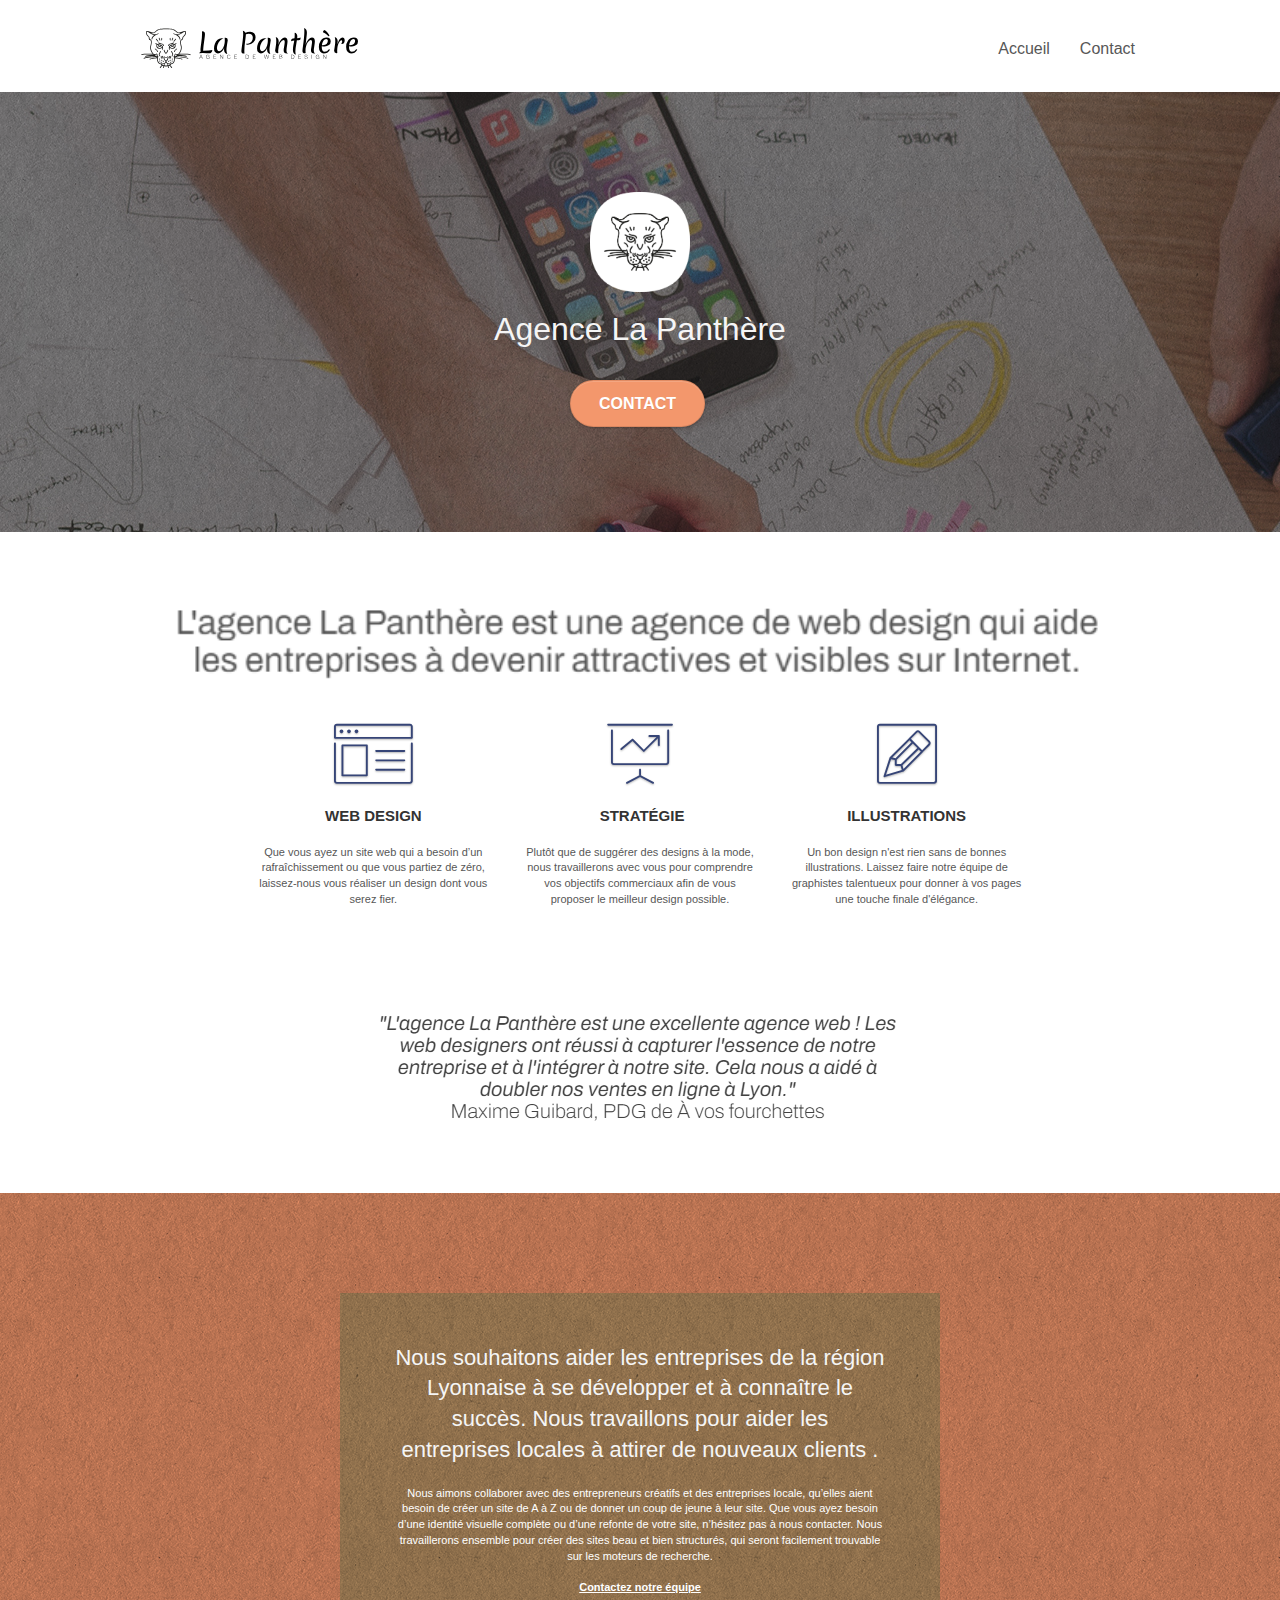
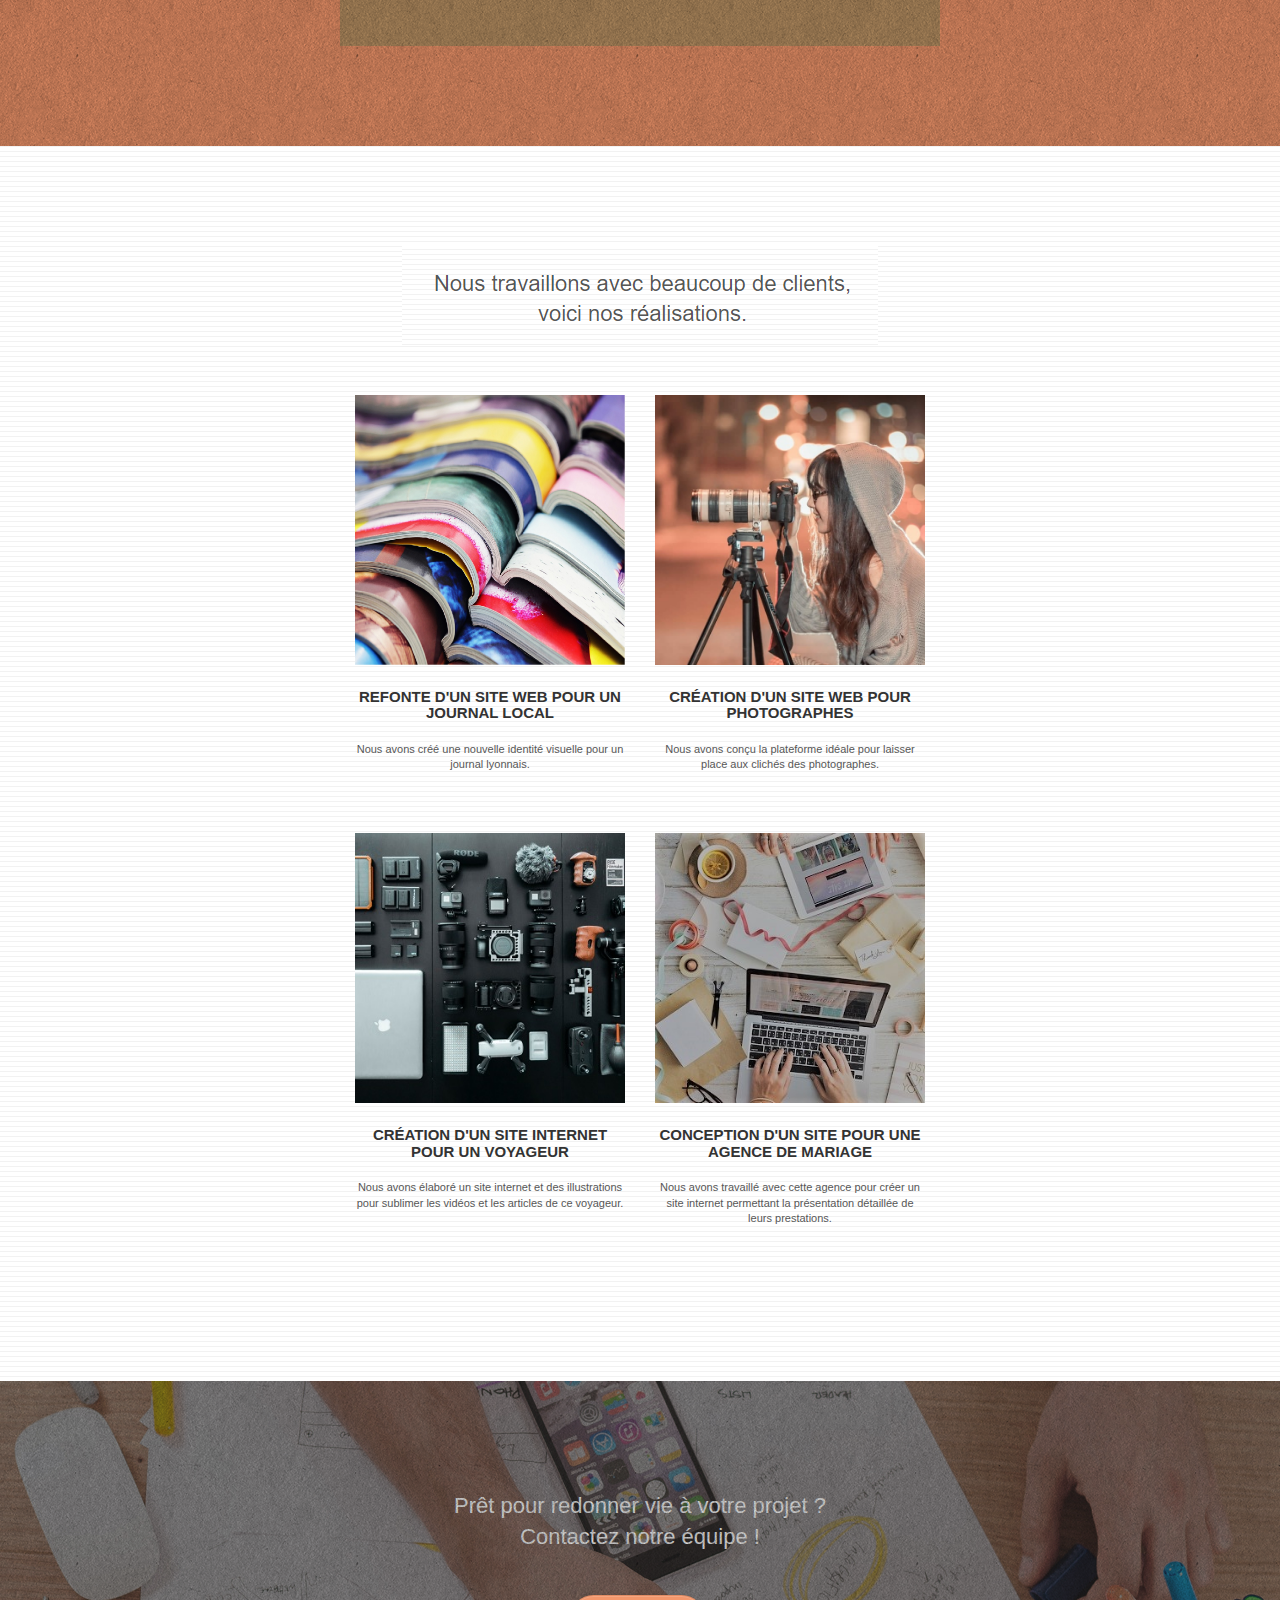
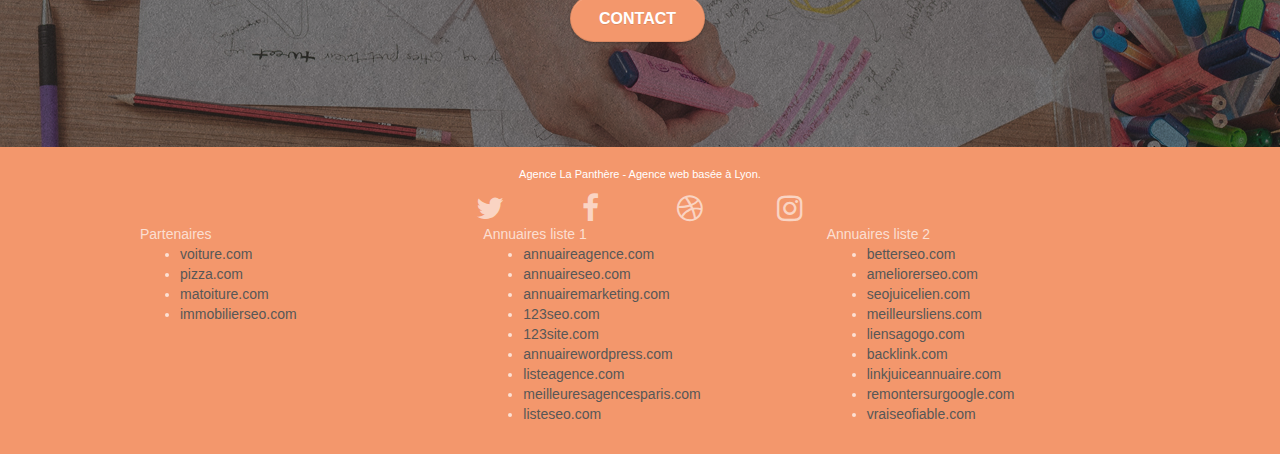
==== commit 06a47f39: "Modification du footer + responsive" ====
--- a/index.html
+++ b/index.html
@@ -91,7 +91,7 @@
 			<div class="container bloc-md">
 				<div class="row">
 					<div class="col-sm-12 text-center">
-						<img alt="agence web, agence web paris, web design paris, stratégie web" src="img/title.png" />
+						<img class="width100" alt="agence web, agence web paris, web design paris, stratégie web" src="img/title.png" />
 					</div>
 				</div>
 				<div class="row voffset-lg med-width-whitespace">
@@ -182,7 +182,7 @@
 							data-caption="Refonte d'un site web pour un journal local" data-frame="snapshot-lb"><img
 								src="img/1.jpg"
 								alt="paris web design logo agence web meilleure agence et refonte site web journal"
-								class="img-responsive portfolio-thumb" /></a>
+								class="img-responsive portfolio-thumb width100" /></a>
 						<h3 class="mg-md text-center">
 							Refonte d'un site web pour un journal local
 						</h3>
@@ -193,7 +193,7 @@
 					<div class="col-sm-6">
 						<a href="#" data-lightbox="img/2.jpg" data-gallery-id="gallery-1"
 							data-caption="Création d'un site web pour photographes" data-frame="snapshot-lb"><img
-								src="img/2.jpg" class="img-responsive portfolio-thumb"
+								src="img/2.jpg" class="img-responsive portfolio-thumb width100"
 								alt="paris web design logo agence web meilleure agence, Création d'un site web pour photographes" /></a>
 						<h3 class="mg-md text-center">
 							Création d'un site web pour photographes
@@ -259,7 +259,7 @@
 						<p class="text-center white">
 							Agence La Panthère - Agence web basée à Lyon.<br>
 						</p>
-						<div class="row row-no-gutters social">
+						<div class="row row-no-gutters social flexB">
 							<div class="col-sm-3">
 								<div class="text-center">
 									<a class="social" href="index.html"><span class="fa fa-twitter icon-md"></span></a>
@@ -281,8 +281,6 @@
 											class="fa fa-instagram icon-md"></span></a>
 								</div>
 							</div>
-							<div class="keywords" style="color:#F3976C;">Agence web à paris, stratégie web, web design,
-								illustrations, design de site web, site web, web, internet, site internet, site</div>
 						</div>
 						<div class="row">
 							<div class="col-sm-4">
--- a/style.css
+++ b/style.css
@@ -23,7 +23,7 @@
     top: 0;
     bottom: 0;
     width: 100%;
-    z-index: 100000;
+    z-index: 7;
     background: #FFFFFF url("img/pageload-spinner.gif") no-repeat center center;
 }
 
@@ -645,10 +645,13 @@
 h4,
 h5,
 h6,
-p,
-label,
-.btn,
-a {
+.btn {
+    font-family: "helvetica";
+    font-weight: 400;
+    color: #f5f5f5!important;
+}
+
+p, label, a {
     font-family: "helvetica";
     font-weight: 400;
     color: #575757!important;
@@ -704,6 +707,12 @@
     margin: auto auto auto auto;
 }
 
+.flexB {
+    display: flex;
+    justify-content: space-between;
+    align-items: center;
+}
+
 h2 {
     font-size: 22px;
     line-height: 1.4em;
@@ -722,10 +731,6 @@
     box-shadow: 0px 0px 0px #000000;
 }
 
-h1 {
-    color: #333333!important;
-}
-
 h4 {
     color: #333333!important;
 }
@@ -741,6 +746,10 @@
 
 .portfolio-thumb {
     margin-bottom: 24px;
+}
+
+.width100 {
+    width: 100%;
 }
 
 .portfolio-row {
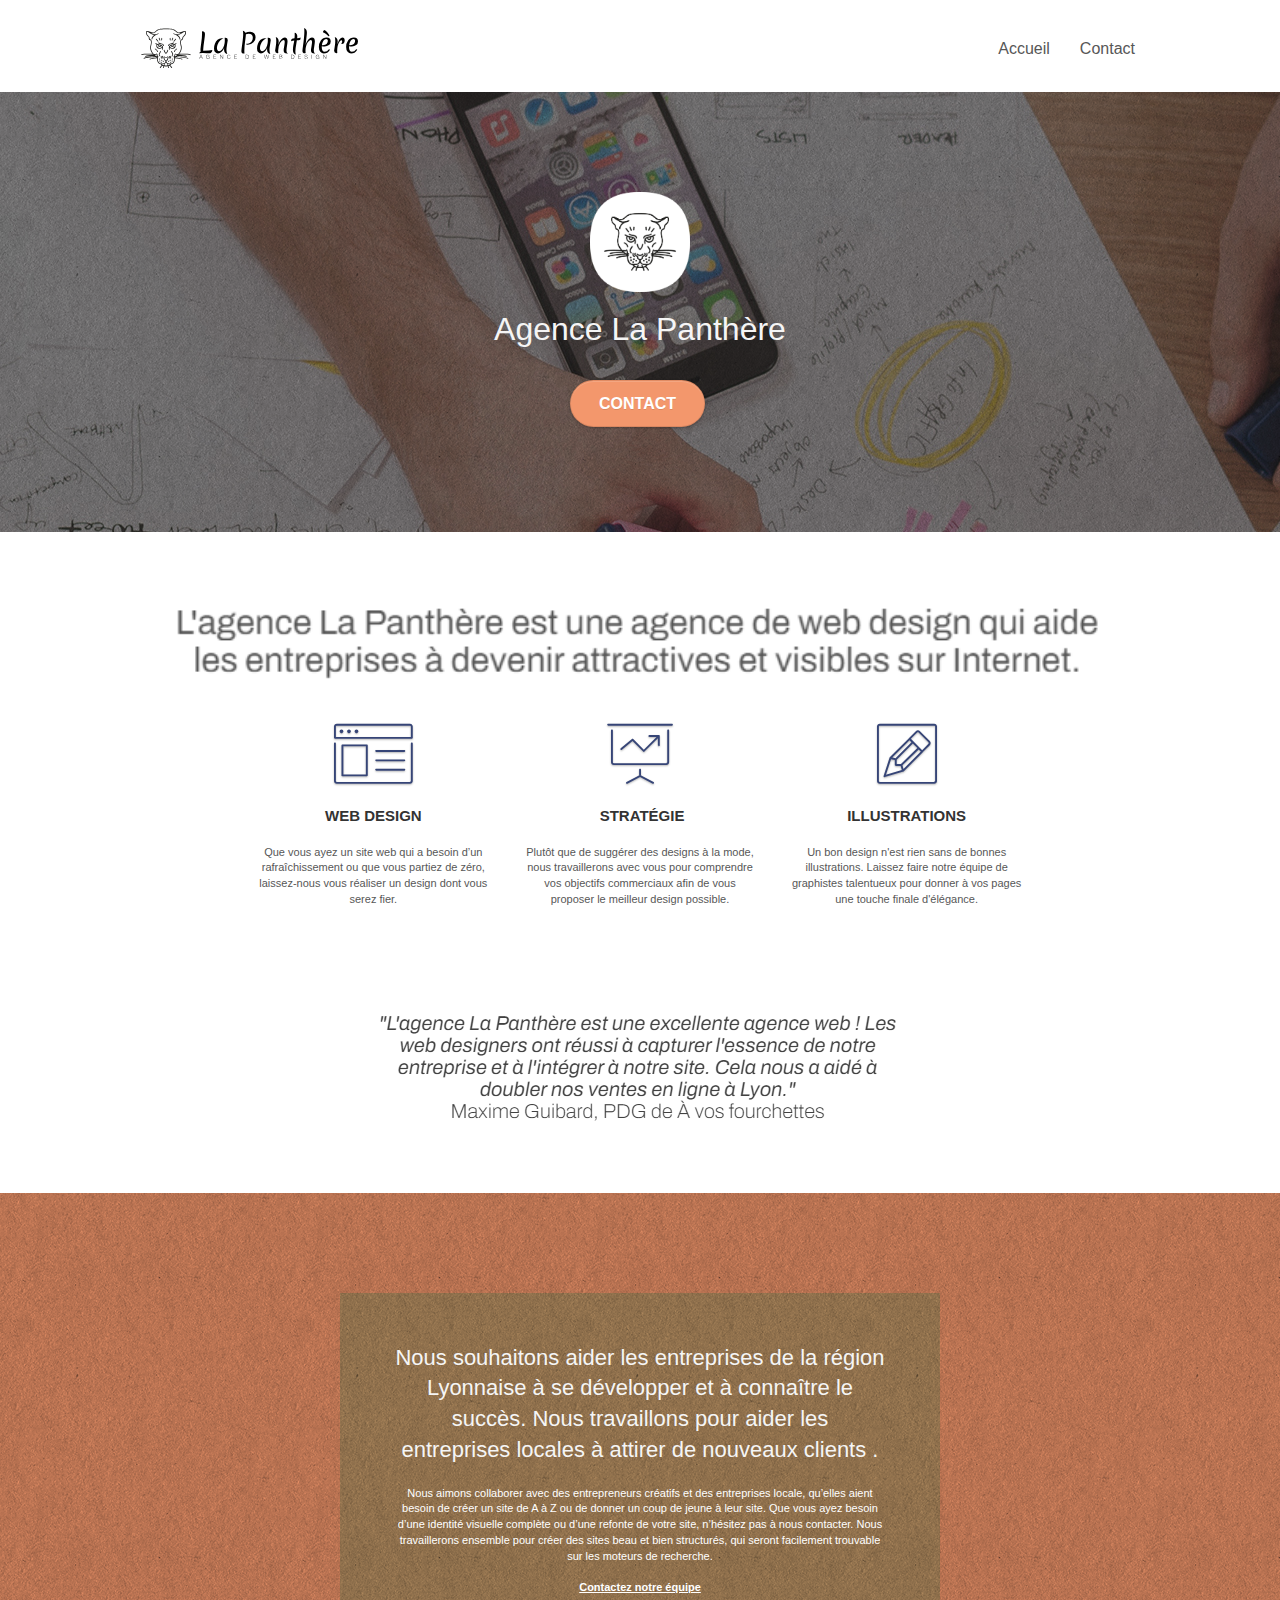
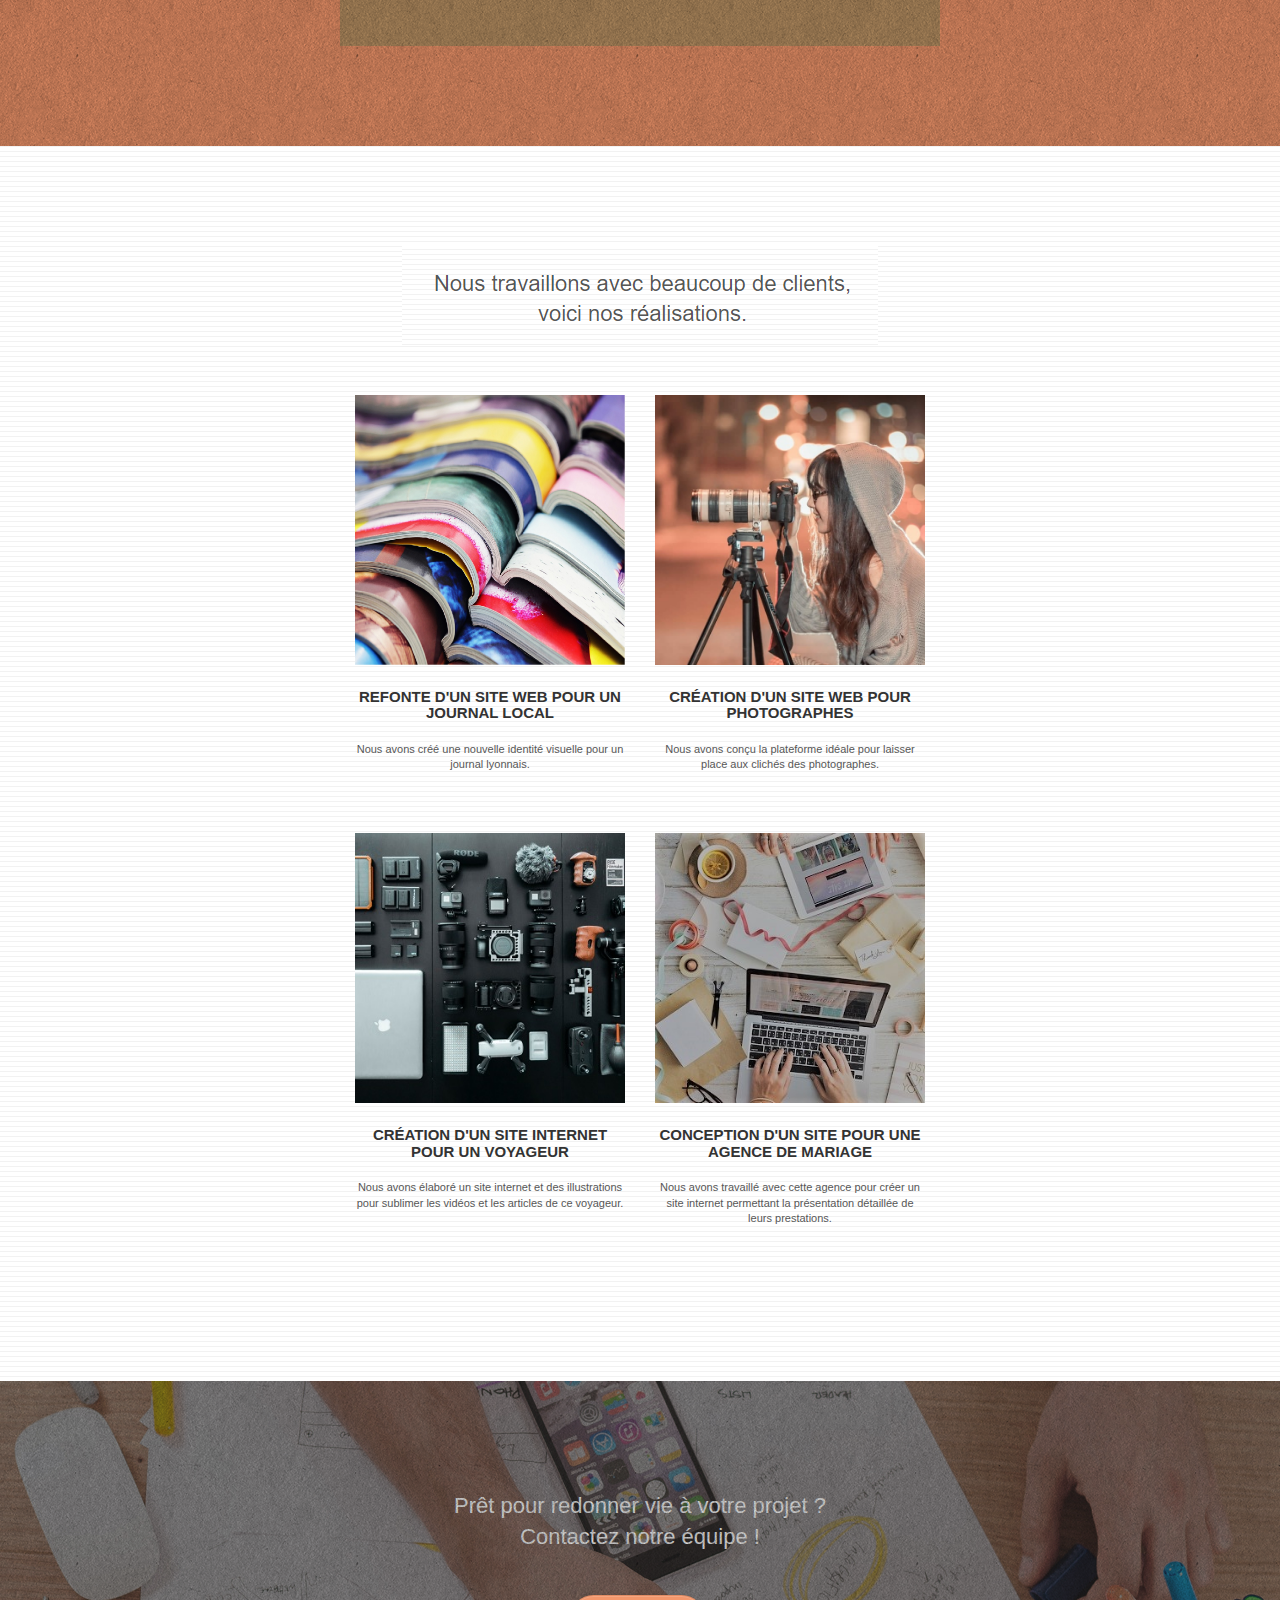
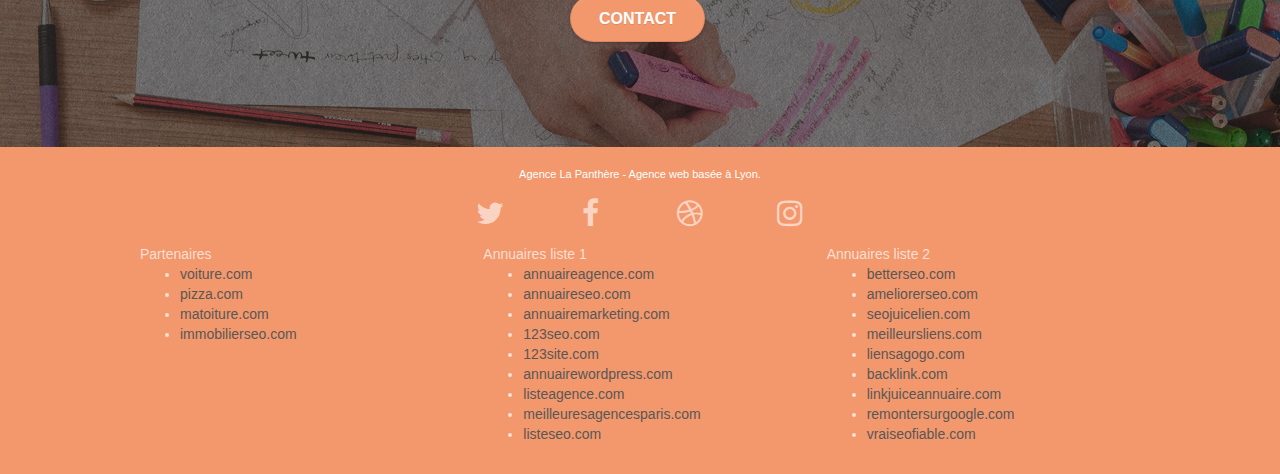
==== commit 1a4a31be: "Rectification de la deuxième page (navbar)" ====
--- a/index.html
+++ b/index.html
@@ -2,6 +2,13 @@
 <html lang="Default">
 
 <head>
+
+	<script src="./js/jquery-2.1.0.js"></script>
+	<script src="./js/bootstrap.js"></script>
+	<script src="./js/blocs.js"></script>
+	<script src="./js/jquery.touchSwipe.js" defer></script>
+	<script src="./js/gmaps.js"></script>
+	
 	<meta charset="utf-8">
 	<meta name="keywords"
 		content="seo, google, site web, site internet, agence design paris, agence design, agence design,agence design,agence design,agence design,agence design,agence design,agence design,agence design">
@@ -13,13 +20,6 @@
 	<link rel="stylesheet" type="text/css" href="style.css">
 	<link rel="stylesheet" type="text/css" href="./css/font-awesome.css">
 	<link rel="stylesheet" type="text/css" href="./css/et-line.css">
-
-
-	<script src="./js/jquery-2.1.0.js"></script>
-	<script src="./js/bootstrap.js"></script>
-	<script src="./js/blocs.js"></script>
-	<script src="./js/jquery.touchSwipe.js" defer></script>
-	<script src="./js/gmaps.js"></script>
 
 	<title>La Panthère</title>
 
--- a/style.css
+++ b/style.css
@@ -704,7 +704,7 @@
 
 .social {
     max-width: 400px;
-    margin: auto auto auto auto;
+    margin: 15px auto 15px auto;
 }
 
 .flexB {
@@ -853,13 +853,13 @@
     }
 }
 
-@media only screen and (min-device-width: 768px) and (max-device-width: 1024px) and (orientation: landscape) {
+@media only screen and (min-width: 768px) and (max-width: 1024px) and (orientation: landscape) {
     .b-parallax {
         background-attachment: scroll;
     }
 }
 
-@media only screen and (min-device-width: 1024px) and (max-device-width: 1366px) and (-webkit-min-device-pixel-ratio: 1.5) {
+@media only screen and (min-width: 1024px) and (max-width: 1366px) and (-webkit-min-device-pixel-ratio: 1.5) {
     .b-parallax {
         background-attachment: scroll;
     }
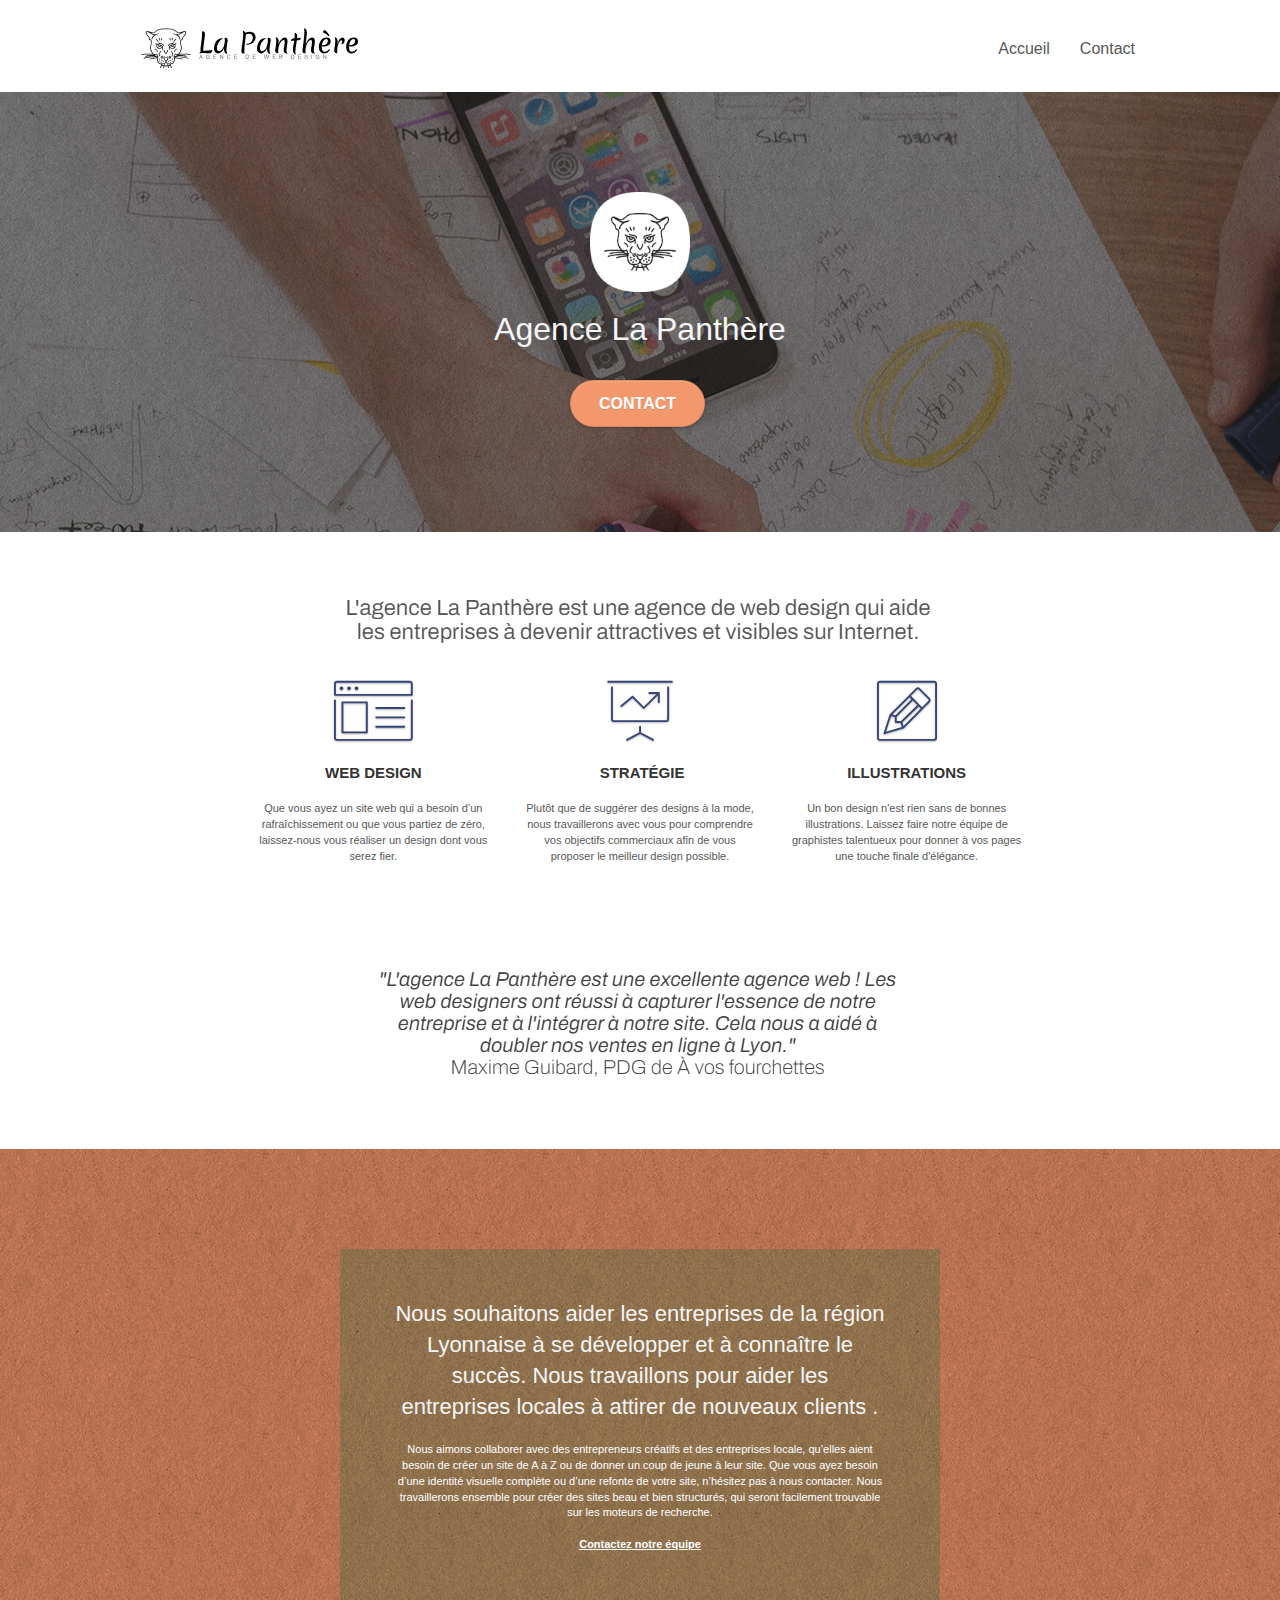
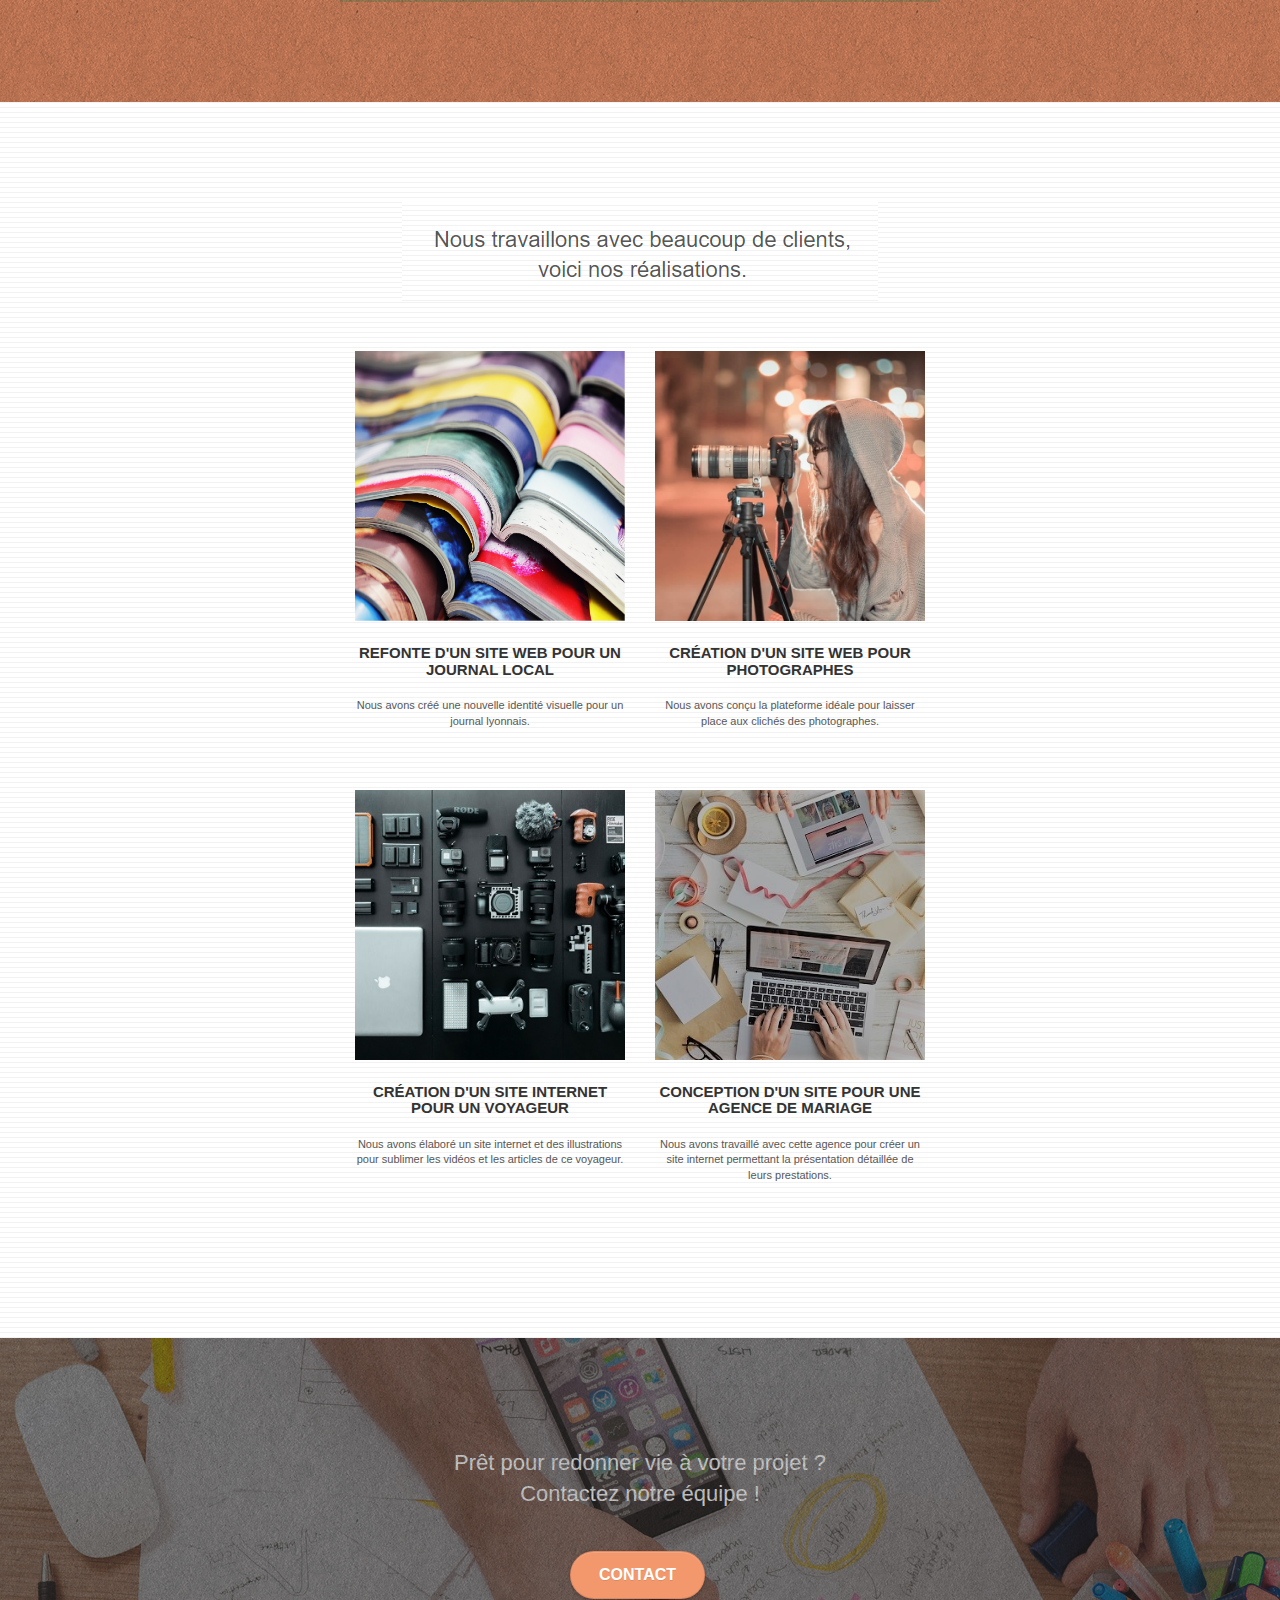
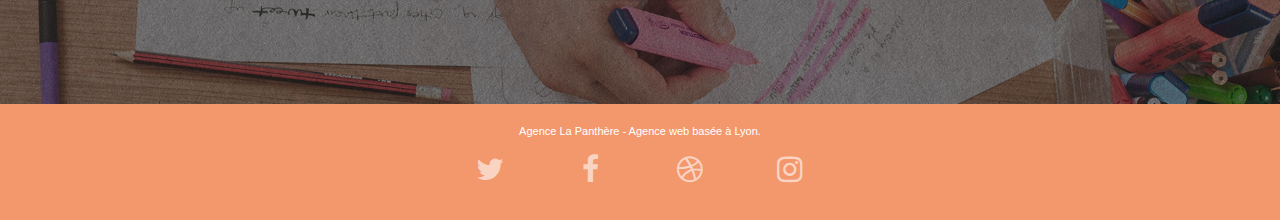
==== commit 59d1906c: "Correction de tous les derniers détails" ====
--- a/index.html
+++ b/index.html
@@ -8,11 +8,12 @@
 	<script src="./js/blocs.js"></script>
 	<script src="./js/jquery.touchSwipe.js" defer></script>
 	<script src="./js/gmaps.js"></script>
-	
+
 	<meta charset="utf-8">
 	<meta name="keywords"
-		content="seo, google, site web, site internet, agence design paris, agence design, agence design,agence design,agence design,agence design,agence design,agence design,agence design,agence design">
-	<meta name="description" content="">
+		content="web site, stratégie, illustrations, journal local, photographes, voyageur, agence de mariage">
+	<meta name="description"
+		content="L'agence La Panthère est une agence de web design qui aide les entreprises à devenir attractives et visibles sur Internet.">
 	<meta name="viewport" content="width=device-width, initial-scale=1.0, viewport-fit=cover">
 	<link rel="shortcut icon" type="image/png" href="favicon.jpg">
 
@@ -91,7 +92,8 @@
 			<div class="container bloc-md">
 				<div class="row">
 					<div class="col-sm-12 text-center">
-						<img class="width100" alt="agence web, agence web paris, web design paris, stratégie web" src="img/title.png" />
+						<img class="img3width" alt="agence web, agence web paris, web design paris, stratégie web"
+							src="img/title.png" />
 					</div>
 				</div>
 				<div class="row voffset-lg med-width-whitespace">
@@ -134,7 +136,7 @@
 				</div>
 				<div class="row voffset-lg voffset">
 					<div class="col-xs-12 col-md-8 col-md-offset-2 text-center">
-						<img alt="agence web, agence web paris, web design paris, stratégie web"
+						<img class="img2width" alt="agence web, agence web paris, web design paris, stratégie web"
 							src="img/citation.png" />
 
 					</div>
@@ -173,7 +175,8 @@
 			<div class="container bloc-lg">
 				<div class="row">
 					<div class="col-sm-12 text-center">
-						<img alt="agence web, agence web paris, web design paris, stratégie web" src="img/title2.png" />
+						<img class="img1width" alt="agence web, agence web paris, web design paris, stratégie web"
+							src="img/title2.png" />
 					</div>
 				</div>
 				<div class="row tight-width-whitespace portfolio-row">
@@ -282,53 +285,10 @@
 								</div>
 							</div>
 						</div>
-						<div class="row">
-							<div class="col-sm-4">
-								Partenaires
-								<ul>
-									<li><a href="voiture.com">voiture.com</a></li>
-									<li><a href="pizza.com">pizza.com</a></li>
-									<li><a href="matoiture.com">matoiture.com</a></li>
-									<li><a href="immobilierseo.com">immobilierseo.com</a></li>
-								</ul>
-							</div>
-							<div class="col-sm-4">
-								Annuaires liste 1
-								<ul>
-									<li><a href="annuaireagence.com">annuaireagence.com</a></li>
-									<li><a href="annuaireseo.com">annuaireseo.com</a></li>
-									<li><a href="annuairemarketing.com">annuairemarketing.com</a></li>
-									<li><a href="123seoture.com">123seo.com</a></li>
-									<li><a href="123site.com">123site.com</a></li>
-									<li><a href="annuairewordpress.com">annuairewordpress.com</a></li>
-									<li><a href="listeagence.com">listeagence.com</a></li>
-									<li><a href="meilleuresagencesparis.com">meilleuresagencesparis.com</a></li>
-									<li><a href="listeseo.com">listeseo.com</a></li>
-								</ul>
-							</div>
-							<div class="col-sm-4">
-								Annuaires liste 2
-								<ul>
-									<li><a href="betterseo.com">betterseo.com</a></li>
-									<li><a href="ameliorerseo.com">ameliorerseo.com</a></li>
-									<li><a href="seojuicelien.com">seojuicelien.com</a></li>
-									<li><a href="meilleursliens.com">meilleursliens.com</a></li>
-									<li><a href="liensagogo.com">liensagogo.com</a></li>
-									<li><a href="backlink.com">backlink.com</a></li>
-									<li><a href="linkjuiceannuaire.com">linkjuiceannuaire.com</a></li>
-									<li><a href="remontersurgoogle.com">remontersurgoogle.com</a></li>
-									<li><a href="vraiseofiable.com">vraiseofiable.com</a></li>
-								</ul>
-							</div>
-						</div>
-					</div>
-				</div>
-			</div>
-		</div>
-		<!-- Footer - bloc-8 END -->
-
-	</div>
-	<!-- Principal conteneur END -->
+						<!-- Footer - bloc-8 END -->
+
+					</div>
+					<!-- Principal conteneur END -->
 
 
 </body>
--- a/style.css
+++ b/style.css
@@ -10,7 +10,7 @@
 a,
 button {
     transition: all .3s ease-in-out;
-    outline: none!important;
+    outline: none !important;
 }
 
 a:hover {
@@ -66,10 +66,10 @@
 .bg-tr-edge,
 .bg-br-edge,
 .bg-repeat {
-    -webkit-background-size: auto!important;
-    -moz-background-size: auto!important;
-    -o-background-size: auto!important;
-    background-size: auto!important;
+    -webkit-background-size: auto !important;
+    -moz-background-size: auto !important;
+    -o-background-size: auto !important;
+    background-size: auto !important;
 }
 
 .bg-repeat {
@@ -277,8 +277,8 @@
     margin-left: 0;
 }
 
-.row.row-no-gutters > [class^="col-"],
-.row.row-no-gutters > [class*=" col-"] {
+.row.row-no-gutters>[class^="col-"],
+.row.row-no-gutters>[class*=" col-"] {
     padding-right: 0;
     padding-left: 0;
 }
@@ -322,18 +322,18 @@
     z-index: 1;
 }
 
-.nav > li {
+.nav>li {
     float: left;
     margin-top: 4px;
     font-size: 16px;
 }
 
-.navbar-nav .open .dropdown-menu > li > a {
+.navbar-nav .open .dropdown-menu>li>a {
     text-align: inherit;
 }
 
-.nav > li a:hover,
-.nav > li a:focus {
+.nav>li a:hover,
+.nav>li a:focus {
     background: transparent;
 }
 
@@ -343,7 +343,7 @@
 }
 
 .navbar-toggle:hover {
-    background: transparent!important;
+    background: transparent !important;
 }
 
 .navbar-toggle .icon-bar {
@@ -370,26 +370,32 @@
         transform: translate(0, -50%);
         -webkit-transform: translateY(-50%);
     }
-    .nav > li .dropdown-menu a,
-    .nav > li .dropdown-menu a:hover {
+
+    .nav>li .dropdown-menu a,
+    .nav>li .dropdown-menu a:hover {
         color: #484848;
     }
+
     .nav-invert .site-navigation {
         left: 0;
         right: 0;
     }
+
     .nav-center {
         text-align: center;
     }
+
     .nav-center .navbar-header {
         width: 100%;
     }
+
     .nav-center .navbar-header,
     .nav-center .navbar-brand,
-    .nav-center .nav > li {
+    .nav-center .nav>li {
         float: none;
         display: inline-block;
     }
+
     .nav-center .site-navigation {
         position: relative;
         width: 100%;
@@ -397,14 +403,15 @@
         margin-right: 0px;
         margin-top: 20px;
     }
+
     .nav-center.mini-nav .navbar-toggle {
         float: none;
         margin: 10px auto 0;
     }
 }
 
-.nav > li > .dropdown a {
-    background: none!important;
+.nav>li>.dropdown a {
+    background: none !important;
     display: block;
     padding: 14px 15px;
 }
@@ -431,7 +438,7 @@
     border-top-color: transparent;
     border-right-color: transparent;
     border-bottom-color: transparent;
-    margin: 6px -5px 0 0!important;
+    margin: 6px -5px 0 0 !important;
     float: right;
 }
 
@@ -461,7 +468,7 @@
 }
 
 button {
-    outline: none!important;
+    outline: none !important;
 }
 
 .btn-rd {
@@ -476,11 +483,11 @@
 }
 
 .icon-md {
-    font-size: 30px!important;
+    font-size: 30px !important;
 }
 
 .icon-lg {
-    font-size: 60px!important;
+    font-size: 60px !important;
 }
 
 .sm-shadow {
@@ -648,13 +655,15 @@
 .btn {
     font-family: "helvetica";
     font-weight: 400;
-    color: #f5f5f5!important;
-}
-
-p, label, a {
+    color: #f5f5f5 !important;
+}
+
+p,
+label,
+a {
     font-family: "helvetica";
     font-weight: 400;
-    color: #575757!important;
+    color: #575757 !important;
 }
 
 .container {
@@ -695,7 +704,7 @@
 
 .cta-hero {
     margin-top: 22px;
-    color: #FFFFFF!important;
+    color: #FFFFFF !important;
     text-transform: uppercase;
     padding: 12px 28px 12px 28px;
     font-size: 16px;
@@ -722,7 +731,7 @@
     font-size: 15px;
     text-transform: uppercase;
     font-weight: 700;
-    color: #333333!important;
+    color: #333333 !important;
 }
 
 .med-width-whitespace {
@@ -732,7 +741,7 @@
 }
 
 h4 {
-    color: #333333!important;
+    color: #333333 !important;
 }
 
 .icons {
@@ -741,7 +750,7 @@
 }
 
 .white {
-    color: #FFFFFF!important;
+    color: #FFFFFF !important;
 }
 
 .portfolio-thumb {
@@ -768,7 +777,7 @@
 
 .bold-link {
     font-weight: 900;
-    text-decoration: underline!important;
+    text-decoration: underline !important;
 }
 
 .bgc-white {
@@ -785,33 +794,33 @@
 
 .btn-atomic-tangerine {
     background: #F3976C;
-    color: #FFFFFF!important;
+    color: #FFFFFF !important;
 }
 
 .btn-atomic-tangerine:hover {
-    background: #c27956!important;
-    color: #FFFFFF!important;
+    background: #c27956 !important;
+    color: #FFFFFF !important;
 }
 
 .ltc-white {
-    color: #FFFFFF!important;
+    color: #FFFFFF !important;
 }
 
 .ltc-white:hover {
-    color: #cccccc!important;
+    color: #cccccc !important;
 }
 
 .ltc-atomic-tangerine {
-    color: #F3976C!important;
+    color: #F3976C !important;
 }
 
 .ltc-atomic-tangerine:hover {
-    color: #c27956!important;
+    color: #c27956 !important;
 }
 
 .icon-dark-slate-blue {
-    color: #364577!important;
-    border-color: #364577!important;
+    color: #364577 !important;
+    border-color: #364577 !important;
 }
 
 .bg-dots-bg {
@@ -835,6 +844,7 @@
         padding-left: 20px;
         padding-right: 20px;
     }
+
     .bloc.full-width-bloc,
     .bloc-tile-2.full-width-bloc .container,
     .bloc-tile-3.full-width-bloc .container,
@@ -848,6 +858,7 @@
     .navbar .nav {
         max-width: 80%
     }
+
     .nav-center.navbar .nav {
         max-width: 100%
     }
@@ -869,23 +880,28 @@
     .container {
         width: 100%;
     }
+
     .b-parallax {
         background-attachment: scroll;
     }
+
     .page-container,
     #hero-bloc {
         overflow-x: hidden;
         position: relative;
     }
+
     .bloc {
         padding-left: constant(safe-area-inset-left);
         padding-right: constant(safe-area-inset-right);
     }
+
     .bloc-group,
     .bloc-group .bloc {
         display: block;
         width: 100%;
     }
+
     .bloc-fill-screen .fill-bloc-top-edge,
     .bloc-fill-screen .fill-bloc-bottom-edge {
         padding: 0 20px;
@@ -899,6 +915,7 @@
         overflow-x: hidden;
         position: relative;
     }
+
     h1,
     h2,
     h3,
@@ -907,28 +924,33 @@
     h6,
     p,
     #disqus_thread {
-        padding-left: 10px!important;
-        padding-right: 10px!important;
-    }
+        padding-left: 10px !important;
+        padding-right: 10px !important;
+    }
+
     .b-parallax {
         background-attachment: scroll;
     }
+
     .navbar .nav {
         padding-top: 0;
         border-top: 1px solid rgba(0, 0, 0, .2);
-        float: none!important;
-    }
+        float: none !important;
+    }
+
     .navbar.row {
         margin-left: 0;
         margin-right: 0;
     }
+
     .site-navigation {
         position: inherit;
         transform: none;
         -webkit-transform: none;
         -ms-transform: none;
     }
-    .nav > li {
+
+    .nav>li {
         margin-top: 0;
         border-bottom: 1px solid rgba(0, 0, 0, .1);
         background: rgba(0, 0, 0, .05);
@@ -936,62 +958,76 @@
         padding-left: 15px;
         width: 100%;
     }
-    .nav > li:hover {
+
+    .nav>li:hover {
         background: rgba(0, 0, 0, .08);
     }
+
     .dropdown .dropdown a .caret {
         float: none;
-        margin: 5px 0 0 10px!important;
+        margin: 5px 0 0 10px !important;
         border: 4px solid black;
         border-bottom-color: transparent;
         border-right-color: transparent;
         border-left-color: transparent;
     }
+
     #hero-bloc .navbar .nav {
         background: rgba(0, 0, 0, .8);
     }
+
     #hero-bloc .navbar .nav a {
         color: rgba(255, 255, 255, .6);
     }
+
     .hero {
         padding: 50px 0;
     }
+
     .hero-nav {
         left: -1px;
         right: -1px;
     }
+
     .navbar-collapse {
         padding: 0;
         overflow-x: hidden;
         -webkit-box-shadow: none;
         box-shadow: none;
     }
+
     .navbar-brand img {
         max-height: 40px;
         width: auto;
     }
+
     .nav-invert .navbar-header {
         float: none;
         width: 100%;
     }
+
     .nav-invert .navbar-toggle {
         float: left;
         margin-left: 10px;
     }
+
     .bloc {
         padding-left: 0;
         padding-right: 0;
     }
+
     .bloc-xxl,
     .bloc-xl,
     .bloc-lg {
         padding: 40px 0;
     }
+
     .bloc-sm,
     .bloc-md {
         padding-left: 0;
         padding-right: 0;
     }
+
     .bloc-tile-2 .container,
     .bloc-tile-3 .container,
     .bloc-tile-4 .container,
@@ -1000,33 +1036,42 @@
         padding-left: 0;
         padding-right: 0;
     }
+
     .a-block {
         padding: 0 10px;
     }
+
     .btn-dwn {
         display: none;
     }
+
     .voffset {
         margin-top: 5px;
     }
+
     .voffset-md {
         margin-top: 20px;
     }
+
     .voffset-lg {
         margin-top: 30px;
     }
+
     form {
         padding: 5px;
     }
+
     .close-lightbox {
         display: inline-block;
     }
+
     .blocsapp-device-iphone5 {
         background-size: 216px 425px;
         padding-top: 60px;
         width: 216px;
         height: 425px;
     }
+
     .blocsapp-device-iphone5 img {
         width: 180px;
         height: 320px;
@@ -1044,4 +1089,27 @@
     .bloc-mob-center-text {
         text-align: center;
     }
+
+    .social {
+        display: flex;
+        justify-content: space-between;
+    }
+}
+
+@media (max-width: 490px) {
+    .img1width {
+        width: 100%;
+    }
+}
+
+@media (max-width: 570px) {
+    .img2width {
+        width: 100%;
+    }
+}
+
+@media (max-width: 700px) {
+    .img3width {
+        width: 100%;
+    }
 }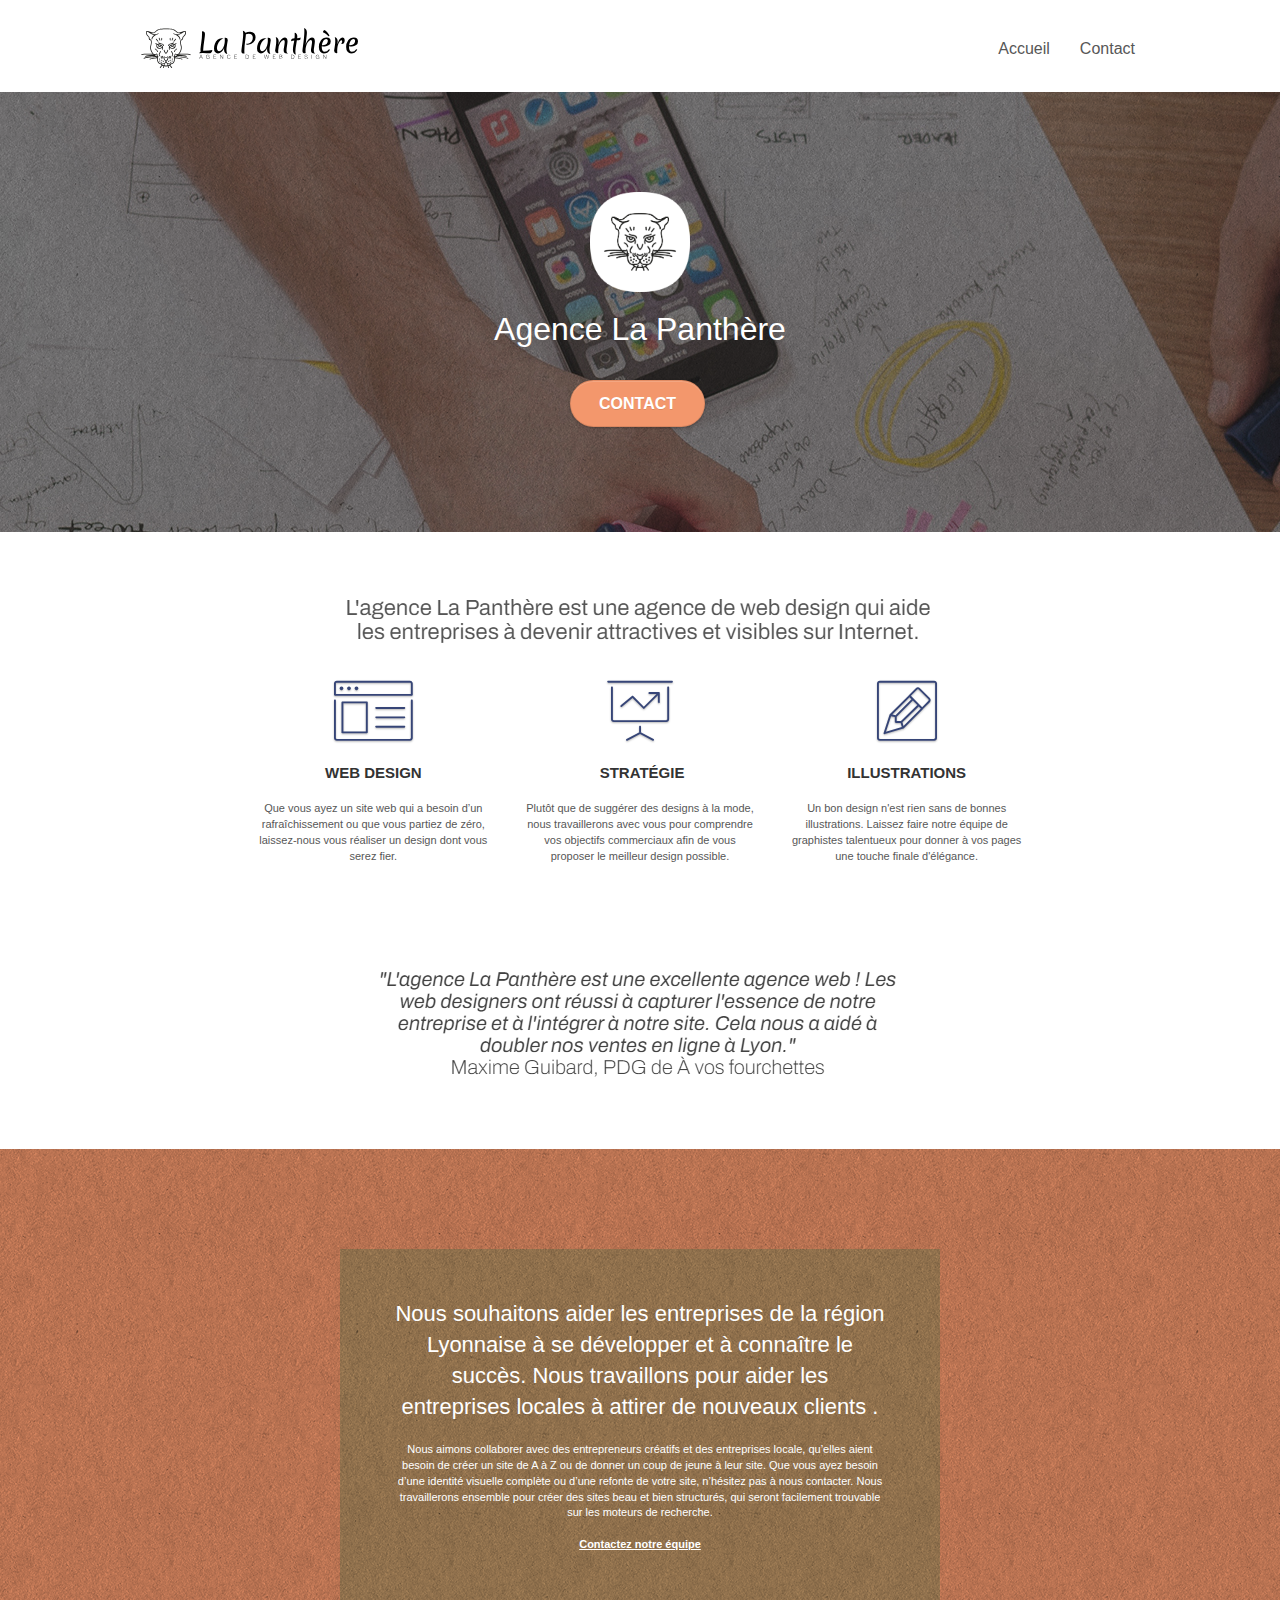
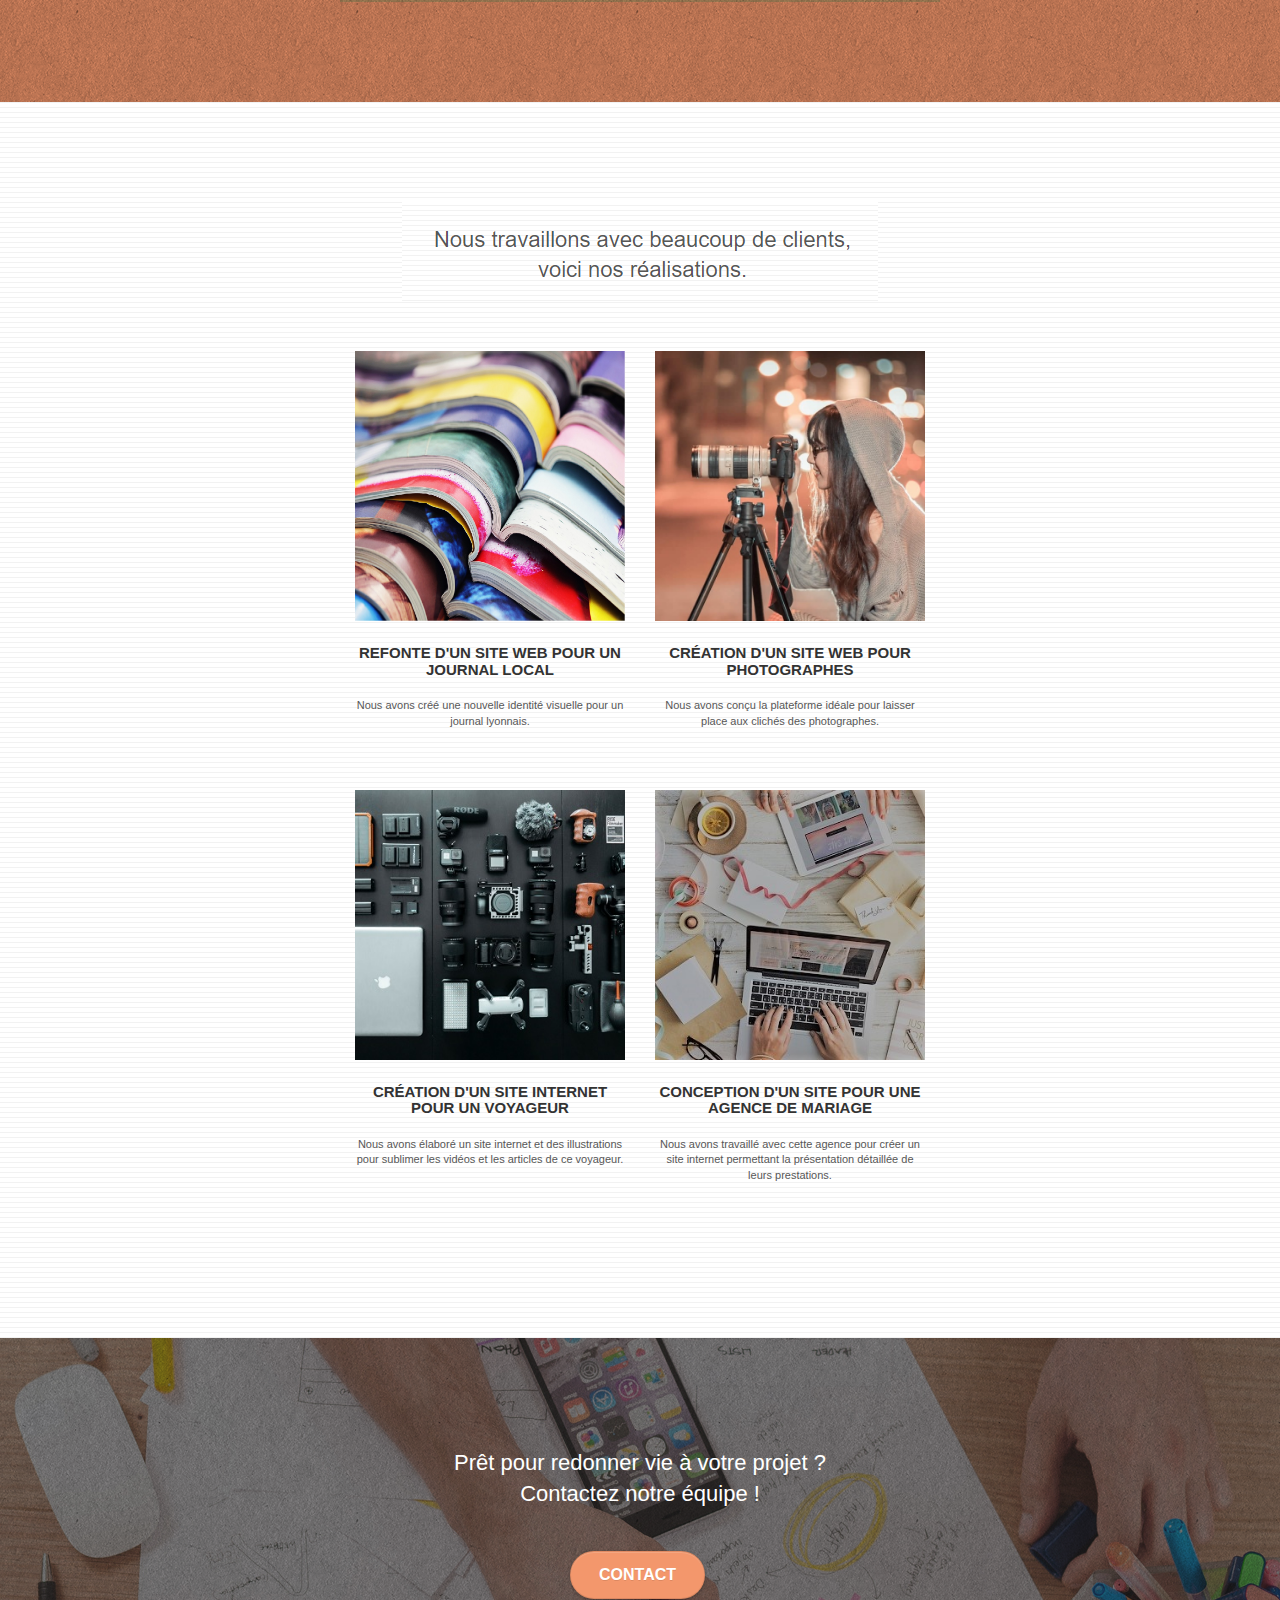
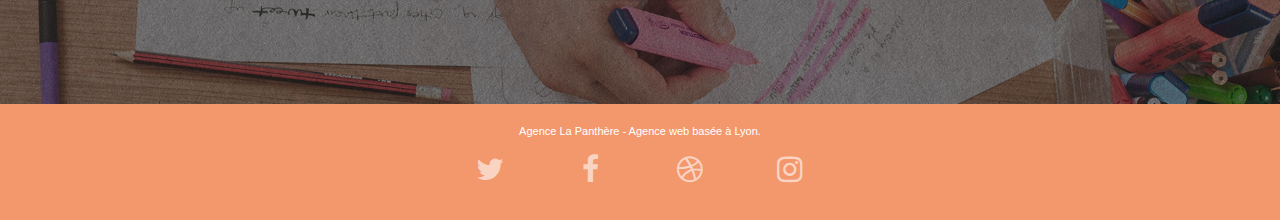
==== commit 04770ac2: "Correction des couleurs" ====
--- a/index.html
+++ b/index.html
@@ -74,7 +74,7 @@
 					<div class="col-sm-12">
 						<img src="img/logo.png" class="center-block image-resize-mode" width="100"
 							alt="Agence La Panthère, agence web paris, création logo paris" />
-						<h1 class="text-center hero-bloc-text tc-white ">
+						<h1 class="text-center hero-bloc-text ltc-white ">
 							Agence La Panthère
 						</h1>
 						<div class="text-center">
@@ -146,12 +146,12 @@
 		<!-- bloc-2-services END -->
 
 		<!-- bloc-3-what-i-do -->
-		<div class="bloc tc-white bgc-atomic-tangerine bg-presentation d-bloc bloc-bg-texture texture-paper b-parallax"
+		<div class="bloc ltc-white bgc-atomic-tangerine bg-presentation d-bloc bloc-bg-texture texture-paper b-parallax"
 			id="bloc-3-what-i-do">
 			<div class="container bloc-lg">
 				<div class="row tight-width-whitespace black-background">
 					<div class="col-sm-12">
-						<h2 class="mg-md text-center tc-white">
+						<h2 class="mg-md text-center ltc-white">
 							Nous souhaitons aider les entreprises de la région Lyonnaise à se développer et à connaître
 							le succès. Nous travaillons pour aider les entreprises locales à attirer de nouveaux clients
 							.<br>
@@ -241,8 +241,8 @@
 		<!-- bloc-5-cta -->
 		<div class="bloc bgc-dark-slate-blue bg-banniere d-bloc bloc-bg-texture texture-paper" id="bloc-5-cta">
 			<div class="container bloc-lg">
-				<div class="row">
-					<h2 class="mg-md text-center tc-white">
+				<div class="row pRelative">
+					<h2 class="mg-md text-center ltc-white">
 						Prêt pour redonner vie à votre projet ?<br>Contactez notre équipe !
 					</h2>
 					<div class="col-sm-12 text-center">
--- a/style.css
+++ b/style.css
@@ -839,6 +839,10 @@
     background-image: url("img/image-de-presentation.bmp");
 }
 
+.pRelative {
+    position: relative;
+}
+
 @media (max-width: 1024px) {
     .bloc {
         padding-left: 20px;
